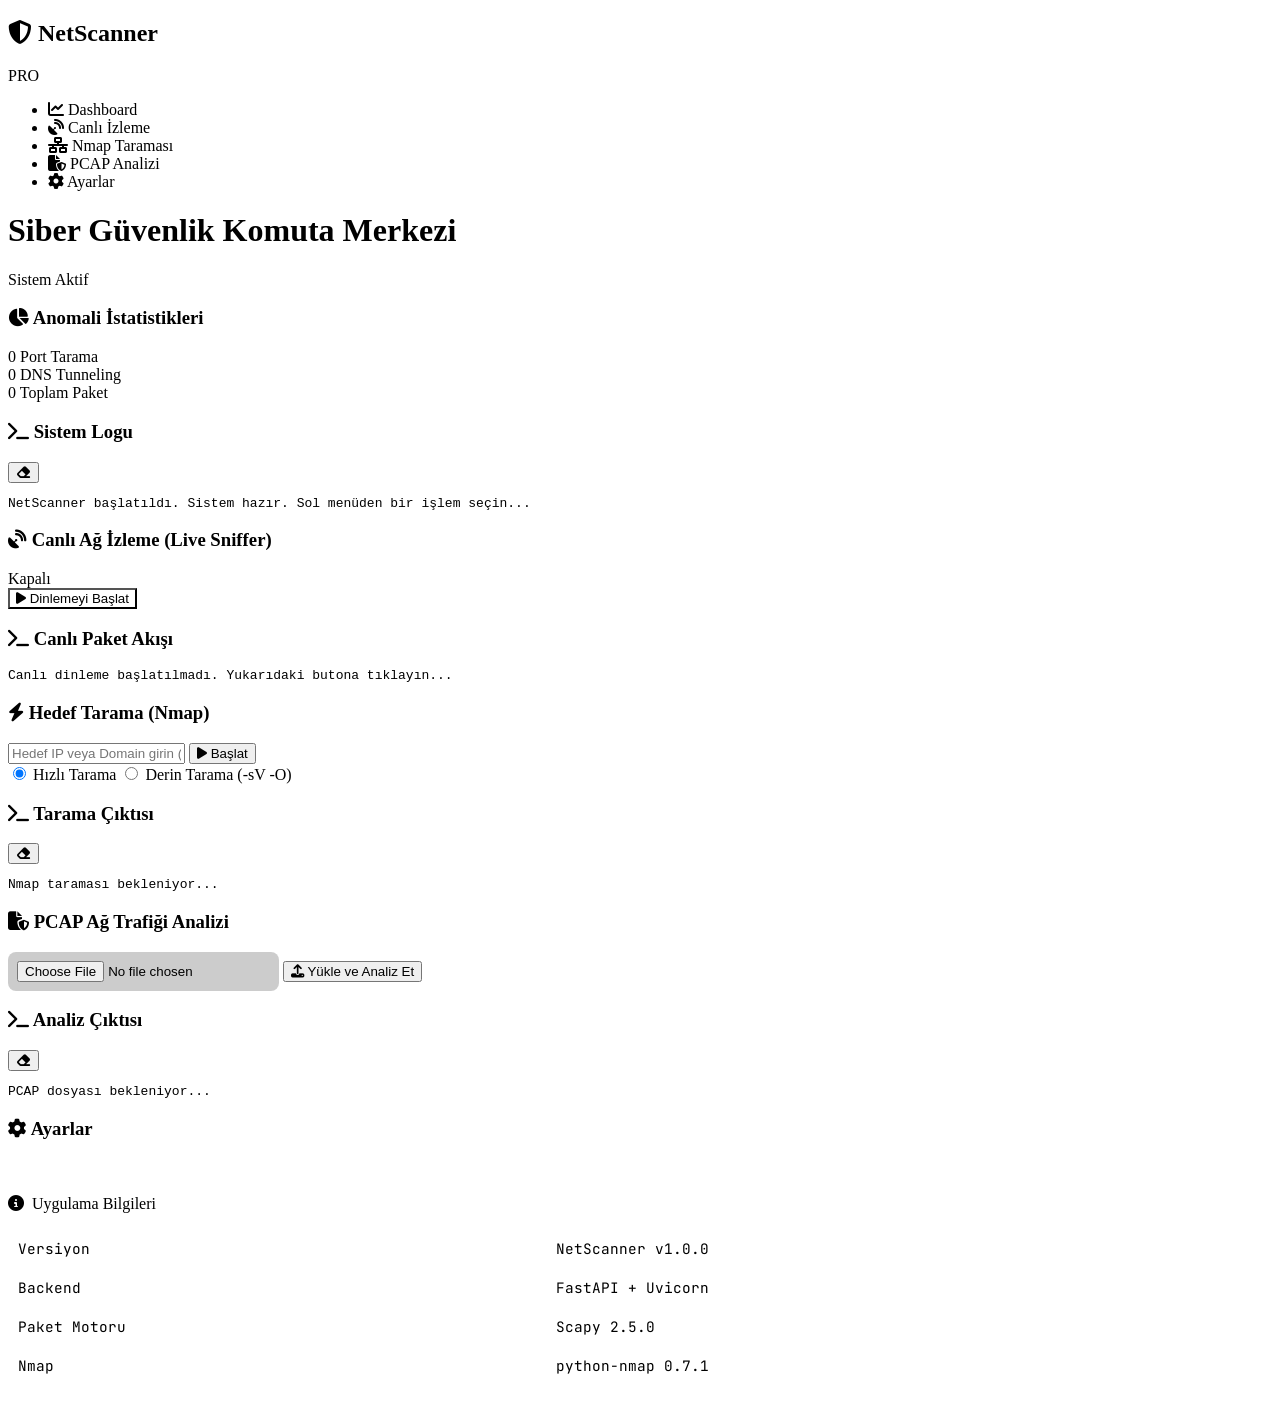
==== web/templates/index.html @ a45ad925 "feat: implement multi-section navigation and reorganize UI layouts for dashboard, live monitoring, a" ====
<!DOCTYPE html>
<html lang="tr">
<head>
    <meta charset="UTF-8">
    <meta name="viewport" content="width=device-width, initial-scale=1.0">
    <title>NetScanner | Gelişmiş Tehdit Analiz Merkezi</title>
    <link rel="stylesheet" href="/static/style.css">
    <!-- Google Fonts -->
    <link href="https://fonts.googleapis.com/css2?family=Inter:wght@300;400;600;800&family=JetBrains+Mono:wght@400;700&display=swap" rel="stylesheet">
    <!-- FontAwesome for Icons -->
    <link rel="stylesheet" href="https://cdnjs.cloudflare.com/ajax/libs/font-awesome/6.4.0/css/all.min.css">
</head>
<body>
    <div class="app-container">
        <!-- Sidebar Navigation -->
        <aside class="sidebar glass-panel">
            <div class="logo-area">
                <h2><i class="fa-solid fa-shield-halved"></i> NetScanner</h2>
                <span class="badge">PRO</span>
            </div>
            
            <ul class="nav-menu">
                <li class="active" data-section="dashboard"><i class="fa-solid fa-chart-line"></i> Dashboard</li>
                <li data-section="live"><i class="fa-solid fa-satellite-dish"></i> Canlı İzleme</li>
                <li data-section="nmap"><i class="fa-solid fa-network-wired"></i> Nmap Taraması</li>
                <li data-section="pcap"><i class="fa-solid fa-file-shield"></i> PCAP Analizi</li>
                <li data-section="settings"><i class="fa-solid fa-gear"></i> Ayarlar</li>
            </ul>
        </aside>

        <!-- Main Content -->
        <main class="main-content">
            <header class="top-header">
                <h1 id="page-title">Siber Güvenlik Komuta Merkezi</h1>
                <div class="status-indicator">
                    <span class="pulse"></span>
                    <span>Sistem Aktif</span>
                </div>
            </header>

            <!-- ═══════════════ DASHBOARD ═══════════════ -->
            <div id="section-dashboard" class="section-page active">
                <div class="dashboard-grid">

                    <!-- Stats Widget -->
                    <div class="widget glass-panel span-3">
                        <div class="widget-header">
                            <h3><i class="fa-solid fa-chart-pie"></i> Anomali İstatistikleri</h3>
                        </div>
                        <div class="widget-body stat-body">
                            <div class="stat-card warning">
                                <span class="stat-value" id="stat-port-scan">0</span>
                                <span class="stat-label">Port Tarama</span>
                            </div>
                            <div class="stat-card danger">
                                <span class="stat-value" id="stat-dns-tunnel">0</span>
                                <span class="stat-label">DNS Tunneling</span>
                            </div>
                            <div class="stat-card info">
                                <span class="stat-value" id="stat-total-packets">0</span>
                                <span class="stat-label">Toplam Paket</span>
                            </div>
                        </div>
                    </div>

                    <!-- Terminal Output Widget -->
                    <div class="widget glass-panel span-3 terminal-widget">
                        <div class="widget-header">
                            <h3><i class="fa-solid fa-terminal"></i> Sistem Logu</h3>
                            <button id="clear-btn" class="btn-icon"><i class="fa-solid fa-eraser"></i></button>
                        </div>
                        <div class="widget-body terminal-body">
                            <pre id="terminal-output">NetScanner başlatıldı. Sistem hazır. Sol menüden bir işlem seçin...</pre>
                            <div class="loader-line" id="scan-loader" style="display: none;"></div>
                        </div>
                    </div>

                </div>
            </div>

            <!-- ═══════════════ CANLI İZLEME ═══════════════ -->
            <div id="section-live" class="section-page">
                <div class="dashboard-grid">
                    <div class="widget glass-panel span-3">
                        <div class="widget-header">
                            <h3><i class="fa-solid fa-satellite-dish"></i> Canlı Ağ İzleme (Live Sniffer)</h3>
                            <span id="live-status-badge" class="badge" style="background-color: var(--text-muted); margin-left: auto;">Kapalı</span>
                        </div>
                        <div class="widget-body">
                            <div class="input-group" style="justify-content: center; gap: 20px;">
                                <button class="btn-primary" id="btn-start-sniff" style="background-color: var(--primary-color); color: #000;">
                                    <i class="fa-solid fa-play"></i> Dinlemeyi Başlat
                                </button>
                                <button class="btn-primary" id="btn-stop-sniff" style="background-color: var(--danger-color); display: none;">
                                    <i class="fa-solid fa-stop"></i> Dinlemeyi Durdur & Analiz Et
                                </button>
                            </div>
                        </div>
                    </div>

                    <!-- Live Terminal -->
                    <div class="widget glass-panel span-3 terminal-widget">
                        <div class="widget-header">
                            <h3><i class="fa-solid fa-terminal"></i> Canlı Paket Akışı</h3>
                        </div>
                        <div class="widget-body terminal-body">
                            <pre id="live-output">Canlı dinleme başlatılmadı. Yukarıdaki butona tıklayın...</pre>
                        </div>
                    </div>
                </div>
            </div>

            <!-- ═══════════════ NMAP TARAMASI ═══════════════ -->
            <div id="section-nmap" class="section-page">
                <div class="dashboard-grid">
                    <div class="widget glass-panel span-3">
                        <div class="widget-header">
                            <h3><i class="fa-solid fa-bolt"></i> Hedef Tarama (Nmap)</h3>
                        </div>
                        <div class="widget-body">
                            <form id="scan-form">
                                <div class="input-group">
                                    <input type="text" id="target-ip" placeholder="Hedef IP veya Domain girin (Örn: scanme.nmap.org)" required>
                                    <button type="submit" class="btn-primary" id="btn-scan">
                                        <i class="fa-solid fa-play"></i> Başlat
                                    </button>
                                </div>
                                <div class="scan-options">
                                    <label><input type="radio" name="scan_type" value="quick" checked> Hızlı Tarama</label>
                                    <label><input type="radio" name="scan_type" value="detailed"> Derin Tarama (-sV -O)</label>
                                </div>
                            </form>
                        </div>
                    </div>

                    <!-- Nmap Terminal -->
                    <div class="widget glass-panel span-3 terminal-widget">
                        <div class="widget-header">
                            <h3><i class="fa-solid fa-terminal"></i> Tarama Çıktısı</h3>
                            <button id="clear-nmap-btn" class="btn-icon"><i class="fa-solid fa-eraser"></i></button>
                        </div>
                        <div class="widget-body terminal-body">
                            <pre id="nmap-output">Nmap taraması bekleniyor...</pre>
                            <div class="loader-line" id="nmap-loader" style="display: none;"></div>
                        </div>
                    </div>
                </div>
            </div>

            <!-- ═══════════════ PCAP ANALİZİ ═══════════════ -->
            <div id="section-pcap" class="section-page">
                <div class="dashboard-grid">
                    <div class="widget glass-panel span-3">
                        <div class="widget-header">
                            <h3><i class="fa-solid fa-file-shield"></i> PCAP Ağ Trafiği Analizi</h3>
                        </div>
                        <div class="widget-body">
                            <form id="pcap-form" enctype="multipart/form-data">
                                <div class="input-group">
                                    <input type="file" id="pcap-file" name="file" accept=".pcap,.pcapng" required style="padding: 9px; background: rgba(0,0,0,0.2); border: 1px solid var(--border-color); border-radius: 8px; color: var(--text-color); flex: 1;">
                                    <button type="submit" class="btn-primary" id="btn-pcap">
                                        <i class="fa-solid fa-upload"></i> Yükle ve Analiz Et
                                    </button>
                                </div>
                            </form>
                        </div>
                    </div>

                    <!-- PCAP Terminal -->
                    <div class="widget glass-panel span-3 terminal-widget">
                        <div class="widget-header">
                            <h3><i class="fa-solid fa-terminal"></i> Analiz Çıktısı</h3>
                            <button id="clear-pcap-btn" class="btn-icon"><i class="fa-solid fa-eraser"></i></button>
                        </div>
                        <div class="widget-body terminal-body">
                            <pre id="pcap-output">PCAP dosyası bekleniyor...</pre>
                            <div class="loader-line" id="pcap-loader" style="display: none;"></div>
                        </div>
                    </div>
                </div>
            </div>

            <!-- ═══════════════ AYARLAR ═══════════════ -->
            <div id="section-settings" class="section-page">
                <div class="dashboard-grid">
                    <div class="widget glass-panel span-3">
                        <div class="widget-header">
                            <h3><i class="fa-solid fa-gear"></i> Ayarlar</h3>
                        </div>
                        <div class="widget-body">
                            <div style="color: var(--text-muted); padding: 20px 0;">
                                <p style="margin-bottom: 16px;"><i class="fa-solid fa-info-circle"></i> &nbsp;Uygulama Bilgileri</p>
                                <table style="width:100%; border-collapse:collapse; font-family:'JetBrains Mono',monospace; font-size:0.9em;">
                                    <tr style="border-bottom:1px solid var(--border-color);">
                                        <td style="padding:10px; color:var(--text-color);">Versiyon</td>
                                        <td style="padding:10px; color:var(--primary-color);">NetScanner v1.0.0</td>
                                    </tr>
                                    <tr style="border-bottom:1px solid var(--border-color);">
                                        <td style="padding:10px; color:var(--text-color);">Backend</td>
                                        <td style="padding:10px; color:var(--primary-color);">FastAPI + Uvicorn</td>
                                    </tr>
                                    <tr style="border-bottom:1px solid var(--border-color);">
                                        <td style="padding:10px; color:var(--text-color);">Paket Motoru</td>
                                        <td style="padding:10px; color:var(--primary-color);">Scapy 2.5.0</td>
                                    </tr>
                                    <tr>
                                        <td style="padding:10px; color:var(--text-color);">Nmap</td>
                                        <td style="padding:10px; color:var(--primary-color);">python-nmap 0.7.1</td>
                                    </tr>
                                </table>
                            </div>
                        </div>
                    </div>
                </div>
            </div>

        </main>
    </div>

    <script src="/static/script.js"></script>
</body>
</html>
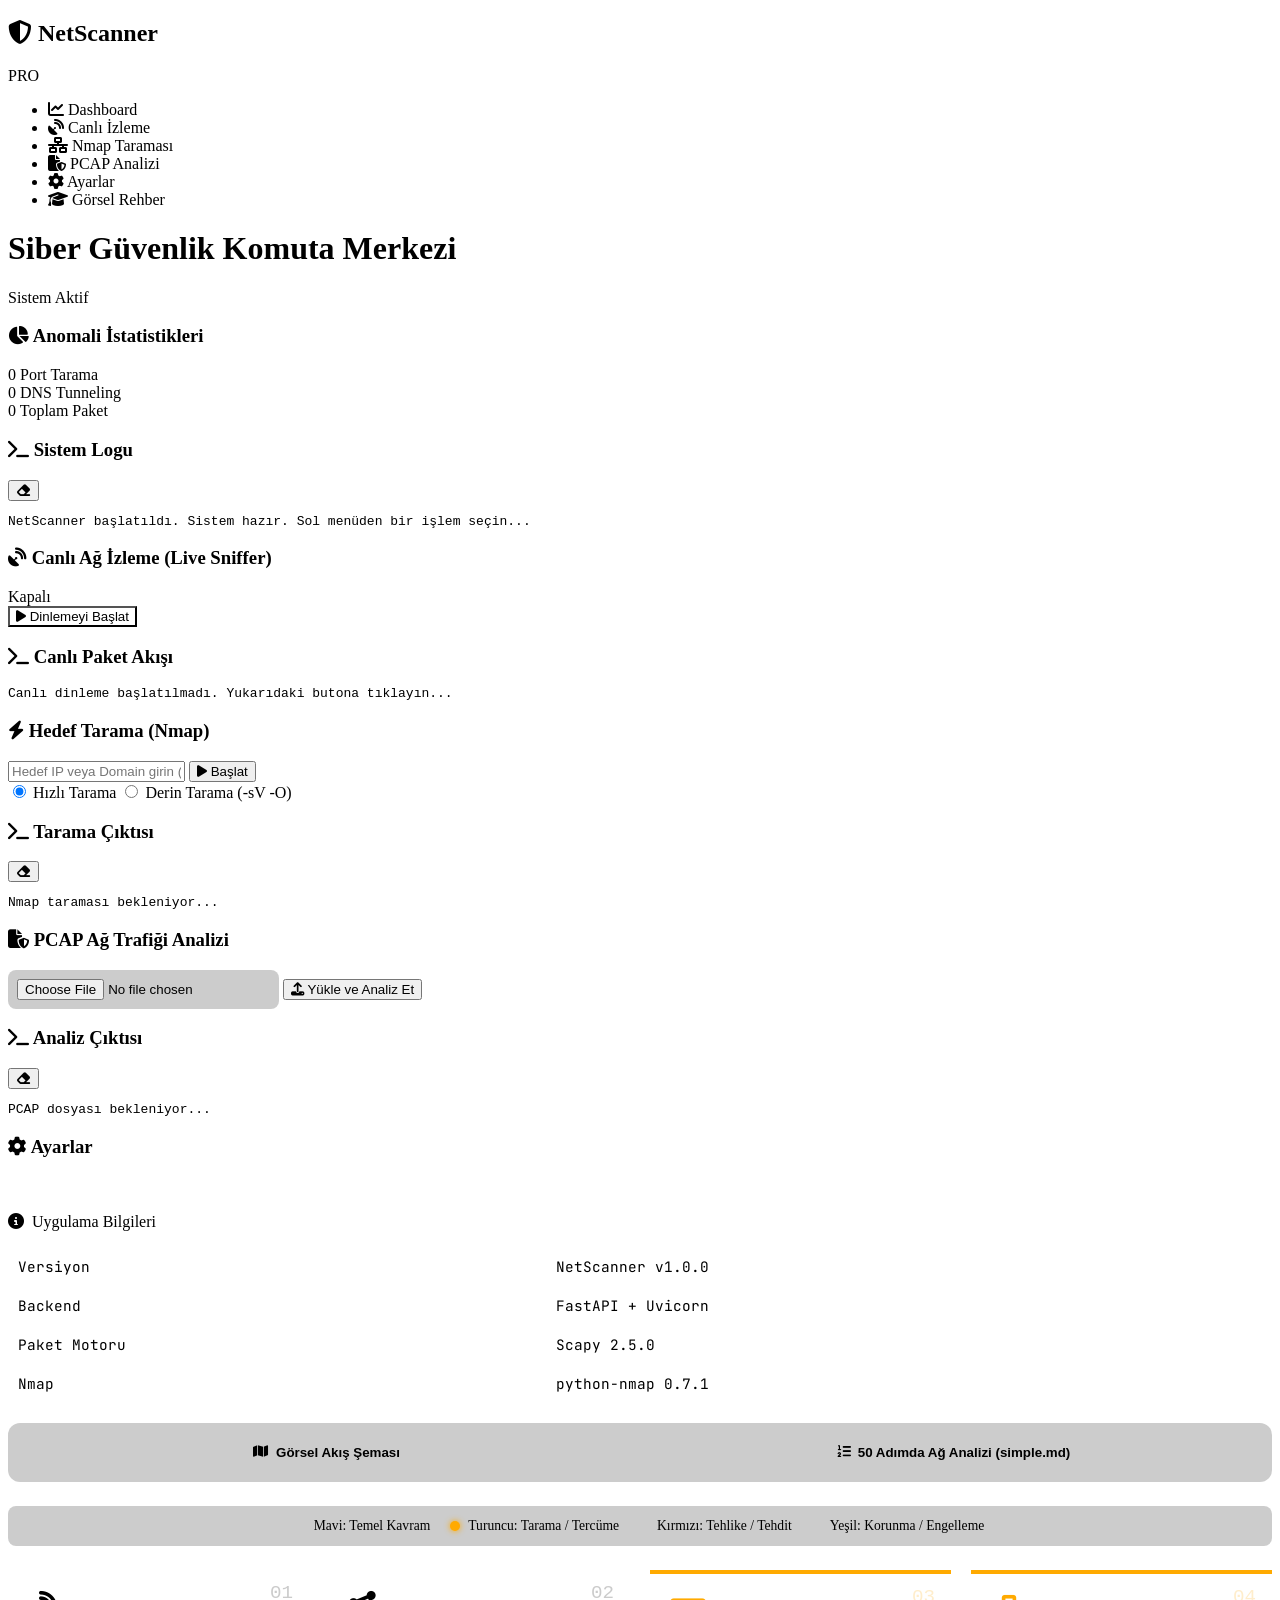
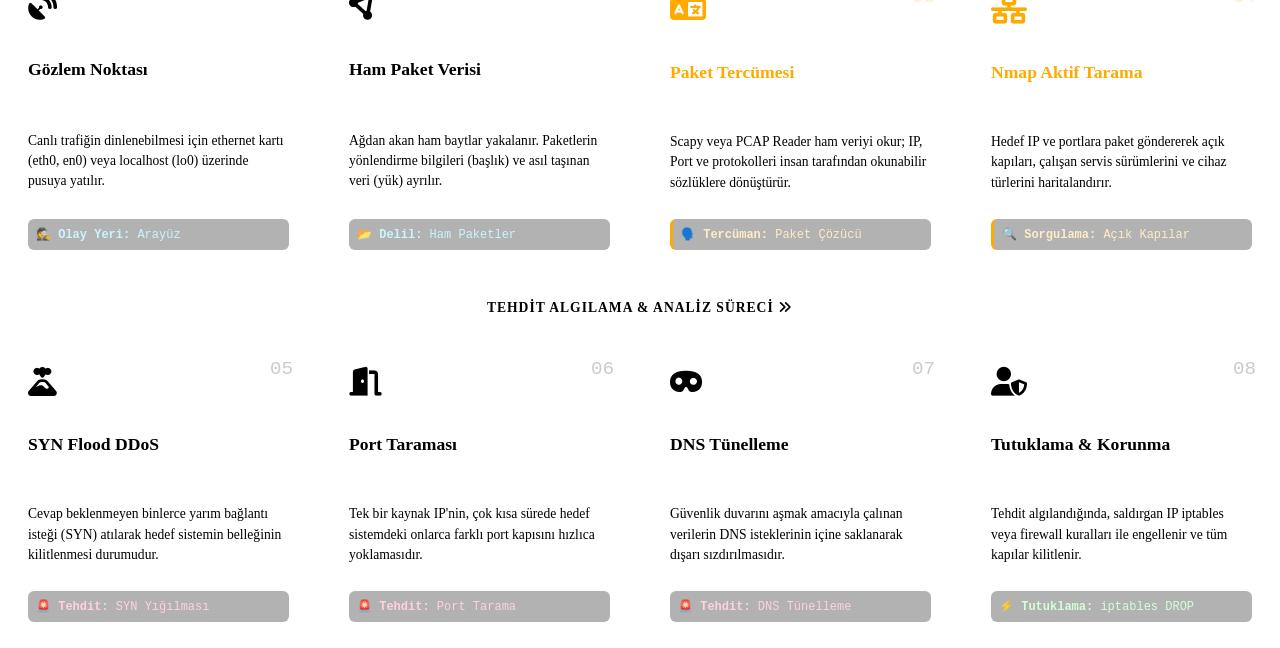
==== commit 025365d3: "docs: add network security infographic and documentation files while updating UI components" ====
--- a/web/templates/index.html
+++ b/web/templates/index.html
@@ -25,6 +25,7 @@
                 <li data-section="nmap"><i class="fa-solid fa-network-wired"></i> Nmap Taraması</li>
                 <li data-section="pcap"><i class="fa-solid fa-file-shield"></i> PCAP Analizi</li>
                 <li data-section="settings"><i class="fa-solid fa-gear"></i> Ayarlar</li>
+                <li data-section="guide"><i class="fa-solid fa-graduation-cap"></i> Görsel Rehber</li>
             </ul>
         </aside>
 
@@ -214,6 +215,228 @@
                 </div>
             </div>
 
+            <!-- ═══════════════ GÖRSEL REHBER & EĞİTİM ═══════════════ -->
+            <div id="section-guide" class="section-page">
+                <div class="guide-tabs glass-panel" style="display: flex; gap: 10px; padding: 10px; margin-bottom: 24px; border-radius: 12px; background: rgba(0, 0, 0, 0.2);">
+                    <button class="btn-tab active" data-guide-tab="infographic" style="flex: 1; padding: 12px; background: transparent; border: none; color: var(--text-color); font-weight: 600; cursor: pointer; border-radius: 8px; transition: 0.3s; display: flex; align-items: center; justify-content: center; gap: 8px;">
+                        <i class="fa-solid fa-map"></i> Görsel Akış Şeması
+                    </button>
+                    <button class="btn-tab" data-guide-tab="steps" style="flex: 1; padding: 12px; background: transparent; border: none; color: var(--text-muted); font-weight: 600; cursor: pointer; border-radius: 8px; transition: 0.3s; display: flex; align-items: center; justify-content: center; gap: 8px;">
+                        <i class="fa-solid fa-list-ol"></i> 50 Adımda Ağ Analizi (simple.md)
+                    </button>
+                </div>
+
+                <!-- Tab Content 1: Infographic -->
+                <div id="guide-tab-infographic" class="guide-tab-content active-tab">
+                    <div class="color-legend-box" style="display: flex; justify-content: center; gap: 20px; flex-wrap: wrap; margin-bottom: 24px; padding: 12px; background: rgba(0,0,0,0.2); border-radius: 8px; border: 1px solid var(--border-color); font-size: 0.85rem;">
+                        <div style="display: flex; align-items: center; gap: 8px;"><span style="width: 10px; height: 10px; border-radius: 50%; background: var(--primary-color); box-shadow: 0 0 6px var(--primary-color);"></span> Mavi: Temel Kavram</div>
+                        <div style="display: flex; align-items: center; gap: 8px;"><span style="width: 10px; height: 10px; border-radius: 50%; background: #ffaa00; box-shadow: 0 0 6px #ffaa00;"></span> Turuncu: Tarama / Tercüme</div>
+                        <div style="display: flex; align-items: center; gap: 8px;"><span style="width: 10px; height: 10px; border-radius: 50%; background: var(--danger-color); box-shadow: 0 0 6px var(--danger-color);"></span> Kırmızı: Tehlike / Tehdit</div>
+                        <div style="display: flex; align-items: center; gap: 8px;"><span style="width: 10px; height: 10px; border-radius: 50%; background: var(--success-color); box-shadow: 0 0 6px var(--success-color);"></span> Yeşil: Korunma / Engelleme</div>
+                    </div>
+
+                    <div class="infographic-grid" style="display: grid; grid-template-columns: repeat(auto-fit, minmax(240px, 1fr)); gap: 20px;">
+                        <!-- Card 1 -->
+                        <div class="info-card concept-card glass-panel" style="padding: 20px; border-top: 4px solid var(--primary-color); position: relative; display: flex; flex-direction: column; justify-content: space-between; gap: 12px; transition: transform 0.3s;">
+                            <span style="position: absolute; top: 12px; right: 16px; font-family: monospace; font-size: 1.2rem; opacity: 0.2; color: var(--primary-color);">01</span>
+                            <div style="font-size: 1.8rem; color: var(--primary-color);"><i class="fa-solid fa-satellite-dish"></i></div>
+                            <h4 style="font-size: 1.1rem; font-weight: 800; color: var(--primary-color);">Gözlem Noktası</h4>
+                            <p style="font-size: 0.85rem; color: var(--text-muted); line-height: 1.5;">Canlı trafiğin dinlenebilmesi için ethernet kartı (eth0, en0) veya localhost (lo0) üzerinde pusuya yatılır.</p>
+                            <div style="background: rgba(0,0,0,0.3); padding: 8px; border-radius: 6px; font-size: 0.75rem; border-left: 3px solid var(--primary-color); font-family: monospace; color: #c8f5ff;">🕵️ <b>Olay Yeri:</b> Arayüz</div>
+                        </div>
+
+                        <!-- Card 2 -->
+                        <div class="info-card concept-card glass-panel" style="padding: 20px; border-top: 4px solid var(--primary-color); position: relative; display: flex; flex-direction: column; justify-content: space-between; gap: 12px; transition: transform 0.3s;">
+                            <span style="position: absolute; top: 12px; right: 16px; font-family: monospace; font-size: 1.2rem; opacity: 0.2; color: var(--primary-color);">02</span>
+                            <div style="font-size: 1.8rem; color: var(--primary-color);"><i class="fa-solid fa-circle-nodes"></i></div>
+                            <h4 style="font-size: 1.1rem; font-weight: 800; color: var(--primary-color);">Ham Paket Verisi</h4>
+                            <p style="font-size: 0.85rem; color: var(--text-muted); line-height: 1.5;">Ağdan akan ham baytlar yakalanır. Paketlerin yönlendirme bilgileri (başlık) ve asıl taşınan veri (yük) ayrılır.</p>
+                            <div style="background: rgba(0,0,0,0.3); padding: 8px; border-radius: 6px; font-size: 0.75rem; border-left: 3px solid var(--primary-color); font-family: monospace; color: #c8f5ff;">📂 <b>Delil:</b> Ham Paketler</div>
+                        </div>
+
+                        <!-- Card 3 -->
+                        <div class="info-card scanner-card glass-panel" style="padding: 20px; border-top: 4px solid #ffaa00; position: relative; display: flex; flex-direction: column; justify-content: space-between; gap: 12px; transition: transform 0.3s;">
+                            <span style="position: absolute; top: 12px; right: 16px; font-family: monospace; font-size: 1.2rem; opacity: 0.2; color: #ffaa00;">03</span>
+                            <div style="font-size: 1.8rem; color: #ffaa00;"><i class="fa-solid fa-language"></i></div>
+                            <h4 style="font-size: 1.1rem; font-weight: 800; color: #ffaa00;">Paket Tercümesi</h4>
+                            <p style="font-size: 0.85rem; color: var(--text-muted); line-height: 1.5;">Scapy veya PCAP Reader ham veriyi okur; IP, Port ve protokolleri insan tarafından okunabilir sözlüklere dönüştürür.</p>
+                            <div style="background: rgba(0,0,0,0.3); padding: 8px; border-radius: 6px; font-size: 0.75rem; border-left: 3px solid #ffaa00; font-family: monospace; color: #ffecc8;">🗣️ <b>Tercüman:</b> Paket Çözücü</div>
+                        </div>
+
+                        <!-- Card 4 -->
+                        <div class="info-card scanner-card glass-panel" style="padding: 20px; border-top: 4px solid #ffaa00; position: relative; display: flex; flex-direction: column; justify-content: space-between; gap: 12px; transition: transform 0.3s;">
+                            <span style="position: absolute; top: 12px; right: 16px; font-family: monospace; font-size: 1.2rem; opacity: 0.2; color: #ffaa00;">04</span>
+                            <div style="font-size: 1.8rem; color: #ffaa00;"><i class="fa-solid fa-network-wired"></i></div>
+                            <h4 style="font-size: 1.1rem; font-weight: 800; color: #ffaa00;">Nmap Aktif Tarama</h4>
+                            <p style="font-size: 0.85rem; color: var(--text-muted); line-height: 1.5;">Hedef IP ve portlara paket göndererek açık kapıları, çalışan servis sürümlerini ve cihaz türlerini haritalandırır.</p>
+                            <div style="background: rgba(0,0,0,0.3); padding: 8px; border-radius: 6px; font-size: 0.75rem; border-left: 3px solid #ffaa00; font-family: monospace; color: #ffecc8;">🔍 <b>Sorgulama:</b> Açık Kapılar</div>
+                        </div>
+                    </div>
+
+                    <!-- Flow arrow line -->
+                    <div style="display: flex; align-items: center; justify-content: center; gap: 15px; margin: 30px 0; color: var(--text-muted); font-size: 0.85rem; font-weight: 600; text-transform: uppercase; letter-spacing: 1px;">
+                        <span style="flex: 1; height: 1px; background: linear-gradient(to right, transparent, var(--border-color));"></span>
+                        <span>Tehdit Algılama & Analiz Süreci <i class="fa-solid fa-angles-right" style="color: var(--danger-color); animation: bounceRight 1.5s infinite;"></i></span>
+                        <span style="flex: 1; height: 1px; background: linear-gradient(to left, transparent, var(--border-color));"></span>
+                    </div>
+
+                    <div class="infographic-grid" style="display: grid; grid-template-columns: repeat(auto-fit, minmax(240px, 1fr)); gap: 20px;">
+                        <!-- Card 5 -->
+                        <div class="info-card danger-card glass-panel" style="padding: 20px; border-top: 4px solid var(--danger-color); position: relative; display: flex; flex-direction: column; justify-content: space-between; gap: 12px; transition: transform 0.3s;">
+                            <span style="position: absolute; top: 12px; right: 16px; font-family: monospace; font-size: 1.2rem; opacity: 0.2; color: var(--danger-color);">05</span>
+                            <div style="font-size: 1.8rem; color: var(--danger-color);"><i class="fa-solid fa-volcano"></i></div>
+                            <h4 style="font-size: 1.1rem; font-weight: 800; color: var(--danger-color);">SYN Flood DDoS</h4>
+                            <p style="font-size: 0.85rem; color: var(--text-muted); line-height: 1.5;">Cevap beklenmeyen binlerce yarım bağlantı isteği (SYN) atılarak hedef sistemin belleğinin kilitlenmesi durumudur.</p>
+                            <div style="background: rgba(0,0,0,0.3); padding: 8px; border-radius: 6px; font-size: 0.75rem; border-left: 3px solid var(--danger-color); font-family: monospace; color: #ffd2dc;">🚨 <b>Tehdit:</b> SYN Yığılması</div>
+                        </div>
+
+                        <!-- Card 6 -->
+                        <div class="info-card danger-card glass-panel" style="padding: 20px; border-top: 4px solid var(--danger-color); position: relative; display: flex; flex-direction: column; justify-content: space-between; gap: 12px; transition: transform 0.3s;">
+                            <span style="position: absolute; top: 12px; right: 16px; font-family: monospace; font-size: 1.2rem; opacity: 0.2; color: var(--danger-color);">06</span>
+                            <div style="font-size: 1.8rem; color: var(--danger-color);"><i class="fa-solid fa-door-open"></i></div>
+                            <h4 style="font-size: 1.1rem; font-weight: 800; color: var(--danger-color);">Port Taraması</h4>
+                            <p style="font-size: 0.85rem; color: var(--text-muted); line-height: 1.5;">Tek bir kaynak IP'nin, çok kısa sürede hedef sistemdeki onlarca farklı port kapısını hızlıca yoklamasıdır.</p>
+                            <div style="background: rgba(0,0,0,0.3); padding: 8px; border-radius: 6px; font-size: 0.75rem; border-left: 3px solid var(--danger-color); font-family: monospace; color: #ffd2dc;">🚨 <b>Tehdit:</b> Port Tarama</div>
+                        </div>
+
+                        <!-- Card 7 -->
+                        <div class="info-card danger-card glass-panel" style="padding: 20px; border-top: 4px solid var(--danger-color); position: relative; display: flex; flex-direction: column; justify-content: space-between; gap: 12px; transition: transform 0.3s;">
+                            <span style="position: absolute; top: 12px; right: 16px; font-family: monospace; font-size: 1.2rem; opacity: 0.2; color: var(--danger-color);">07</span>
+                            <div style="font-size: 1.8rem; color: var(--danger-color);"><i class="fa-solid fa-mask"></i></div>
+                            <h4 style="font-size: 1.1rem; font-weight: 800; color: var(--danger-color);">DNS Tünelleme</h4>
+                            <p style="font-size: 0.85rem; color: var(--text-muted); line-height: 1.5;">Güvenlik duvarını aşmak amacıyla çalınan verilerin DNS isteklerinin içine saklanarak dışarı sızdırılmasıdır.</p>
+                            <div style="background: rgba(0,0,0,0.3); padding: 8px; border-radius: 6px; font-size: 0.75rem; border-left: 3px solid var(--danger-color); font-family: monospace; color: #ffd2dc;">🚨 <b>Tehdit:</b> DNS Tünelleme</div>
+                        </div>
+
+                        <!-- Card 8 -->
+                        <div class="info-card protect-card glass-panel" style="padding: 20px; border-top: 4px solid var(--success-color); position: relative; display: flex; flex-direction: column; justify-content: space-between; gap: 12px; transition: transform 0.3s;">
+                            <span style="position: absolute; top: 12px; right: 16px; font-family: monospace; font-size: 1.2rem; opacity: 0.2; color: var(--success-color);">08</span>
+                            <div style="font-size: 1.8rem; color: var(--success-color);"><i class="fa-solid fa-user-shield"></i></div>
+                            <h4 style="font-size: 1.1rem; font-weight: 800; color: var(--success-color);">Tutuklama & Korunma</h4>
+                            <p style="font-size: 0.85rem; color: var(--text-muted); line-height: 1.5;">Tehdit algılandığında, saldırgan IP iptables veya firewall kuralları ile engellenir ve tüm kapılar kilitlenir.</p>
+                            <div style="background: rgba(0,0,0,0.3); padding: 8px; border-radius: 6px; font-size: 0.75rem; border-left: 3px solid var(--success-color); font-family: monospace; color: #d2ffd9;">⚡ <b>Tutuklama:</b> iptables DROP</div>
+                        </div>
+                    </div>
+                </div>
+
+                <!-- Tab Content 2: 50 Steps -->
+                <div id="guide-tab-steps" class="guide-tab-content" style="display: none;">
+                    <div class="accordion-container" style="display: flex; flex-direction: column; gap: 15px;">
+                        
+                        <!-- Section 1 -->
+                        <div class="acc-group glass-panel" style="overflow: hidden;">
+                            <div class="acc-header" style="padding: 16px 20px; background: rgba(255,255,255,0.02); display: flex; justify-content: space-between; align-items: center; cursor: pointer; border-bottom: 1px solid var(--border-color);">
+                                <h4 style="font-weight: 600; color: var(--primary-color); display: flex; align-items: center; gap: 10px;"><i class="fa-solid fa-shield-halved"></i> Bölüm 1: Temel Kavramlar (Adım 1-8)</h4>
+                                <i class="fa-solid fa-chevron-down" style="transition: transform 0.3s; color: var(--text-muted);"></i>
+                            </div>
+                            <div class="acc-body" style="padding: 20px; display: flex; flex-direction: column; gap: 12px; font-size: 0.9rem; line-height: 1.5;">
+                                <div><b>1. Ağ İletişimi:</b> Bilgisayarlar ağ üzerinde veri alışverişi yaparken bilgileri küçük paketlere bölerek iletirler. Her bilgisayarın ağda kendini temsil eden benzersiz bir IP adresi bulunur.</div>
+                                <div><b>2. Ağ Paketi:</b> Ağ üzerinden gönderilen her veri birimine paket denir. Paketler iki ana kısımdan oluşur: Header (Üstbilgi) ve Payload (Yük).</div>
+                                <div><b>3. Protokoller:</b> İletişimin kurallarını belirleyen standartlardır. Örneğin; veri iletimi için TCP/UDP, alan adlarını IP adreslerine çevirmek için DNS, web sayfaları için HTTP kullanılır.</div>
+                                <div><b>4. Port Kavramı:</b> Bir bilgisayarda çalışan servislerin dış dünyaya açılan kapılarıdır. 1 ile 65535 arasında numaralandırılırlar. (Örn: HTTP=80, HTTPS=443, SSH=22).</div>
+                                <div><b>5. Soket (Socket) Programlama:</b> Bir IP adresi ve bir port numarasının birleşiminden oluşan, iki bilgisayar arasındaki veri akış kanalını yöneten programlama arayüzüdür.</div>
+                                <div><b>6. TCP 3'lü El Sıkışması:</b> TCP bağlantısı kurulurken güvenli iletim için sırasıyla SYN (Bağlantı isteği), SYN-ACK (Onay ve istek) ve ACK (Onay) paketleri gönderilir.</div>
+                                <div><b>7. Ağ Arayüzü (Interface):</b> Bilgisayarınızın ağa bağlanan donanım kartlarıdır (örn. eth0, en0, localhost - lo0). Dinlemeler bu arayüzler üzerinden yapılır.</div>
+                                <div><b>8. Karışık Mod (Promiscuous Mode):</b> Ağ kartının, normalde sadece kendisine gelen paketleri almak yerine ağdaki tüm paketleri okumasını sağlayan moddur. Sniffing için gereklidir.</div>
+                            </div>
+                        </div>
+
+                        <!-- Section 2 -->
+                        <div class="acc-group glass-panel" style="overflow: hidden;">
+                            <div class="acc-header" style="padding: 16px 20px; background: rgba(255,255,255,0.02); display: flex; justify-content: space-between; align-items: center; cursor: pointer; border-bottom: 1px solid var(--border-color);">
+                                <h4 style="font-weight: 600; color: #ffaa00; display: flex; align-items: center; gap: 10px;"><i class="fa-solid fa-satellite-dish"></i> Bölüm 2: Nasıl Çalışır? (Adım 9-16)</h4>
+                                <i class="fa-solid fa-chevron-down" style="transition: transform 0.3s; color: var(--text-muted);"></i>
+                            </div>
+                            <div class="acc-body" style="padding: 20px; display: none; flex-direction: column; gap: 12px; font-size: 0.9rem; line-height: 1.5;">
+                                <div><b>9. Sistem Mimarisi:</b> NetScanner iki sunum katmanına sahiptir: Hızlı işlemler için CLI (main.py) ve görsel analizler için Web Dashboard (FastAPI + WebSocket).</div>
+                                <div><b>10. PCAP Dosyaları:</b> Ağ arayüzünden geçen paketlerin .pcap veya .pcapng formatında diske kaydedilmiş halidir. Geçmiş adli analizlerde delil olarak kullanılır.</div>
+                                <div><b>11. pcap_reader.py:</b> NetScanner içindeki bu modül, Python'ın Scapy kütüphanesini kullanarak ham PCAP dosyalarını okur ve Python sözlüklerine dönüştürür.</div>
+                                <div><b>12. Paket Ayrıştırma:</b> Okunan ham paketlerin içindeki kaynak IP, hedef IP, portlar, protokol türleri ve paket boyutları tek tek ayrıştırılarak analiz motoruna hazır hale getirilir.</div>
+                                <div><b>13. Canlı İzleme (Sniffing):</b> Sistem aktifken ağ kartından geçen verileri anlık olarak dinleme işlemidir. Arka planda ana programı kilitlememesi için Python Threading kullanılır.</div>
+                                <div><b>14. live_sniffer.py:</b> Ağ arayüzünü sürekli dinleyen ve yakalanan her paketi anında arayüze ileten bileşendir. Scapy'nin sniff() fonksiyonu ve callback yapısı ile çalışır.</div>
+                                <div><b>15. Nmap Entegrasyonu:</b> Ağdaki aktif cihazları, açık portları ve bu portlarda çalışan servislerin versiyonlarını keşfetmek amacıyla Nmap aracını entegre eder.</div>
+                                <div><b>16. scanner.py:</b> Python'ın subprocess modülünü kullanarak arka planda Nmap komutlarını çalıştırır, çıktısını yakalar ve taramalar/ dizinine kaydeder.</div>
+                            </div>
+                        </div>
+
+                        <!-- Section 3 -->
+                        <div class="acc-group glass-panel" style="overflow: hidden;">
+                            <div class="acc-header" style="padding: 16px 20px; background: rgba(255,255,255,0.02); display: flex; justify-content: space-between; align-items: center; cursor: pointer; border-bottom: 1px solid var(--border-color);">
+                                <h4 style="font-weight: 600; color: var(--danger-color); display: flex; align-items: center; gap: 10px;"><i class="fa-solid fa-triangle-exclamation"></i> Bölüm 3: Anomali Nedir? (Adım 17-25)</h4>
+                                <i class="fa-solid fa-chevron-down" style="transition: transform 0.3s; color: var(--text-muted);"></i>
+                            </div>
+                            <div class="acc-body" style="padding: 20px; display: none; flex-direction: column; gap: 12px; font-size: 0.9rem; line-height: 1.5;">
+                                <div><b>17. Anomali Tespiti:</b> Ağ trafiğinde normalin dışına çıkan, şüpheli veya zararlı olabilecek hareket modellerinin tespit edilmesidir.</div>
+                                <div><b>18. SYN Flood (DDoS):</b> Saldırganın, hedef sunucuya sürekli bağlantı isteği (SYN) gönderip, sunucunun cevabına (SYN-ACK) onay (ACK) göndermeyerek sunucu kaynaklarını tüketmesidir.</div>
+                                <div><b>19. SYN Flood Yakalama:</b> NetScanner, gelen paketlerde sadece SYN bayrağı taşıyan ve ACK bayrağı taşımayan paketleri sayar. Bir IP'den gelen SYN sayısı belirlenen eşiği aşarsa alarm üretir.</div>
+                                <div><b>20. Port Tarama (Port Scan):</b> Saldırganın, hedef sistemde hangi kapıların (portların) açık olduğunu bulmak için sırayla veya rastgele yüzlerce porta paket göndermesidir.</div>
+                                <div><b>21. Port Tarama Yakalama:</b> NetScanner, tek bir kaynak IP'nin kısa bir süre içinde kaç farklı benzersiz hedef porta bağlandığını sayar. Bu sayı eşik değerini aşarsa anomali raporlanır.</div>
+                                <div><b>22. DNS Tünelleme (DNS Tunneling):</b> Saldırganın, çalınan verileri DNS isteklerinin içine (subdomain olarak) gizleyerek dışarı sızdırmasıdır.</div>
+                                <div><b>23. DNS Tünelleme Yakalama:</b> NetScanner, bir kaynak IP'nin attığı DNS isteklerinin sıklığını takip eder. Kısa sürede anormal miktarda DNS isteği gönderilmesi durumunda uyarı verir.</div>
+                                <div><b>24. Derin Paket İnceleme (DPI):</b> Paketin payload (veri) kısmının içeriğini de tarayarak zararlı kod arama işlemidir.</div>
+                                <div><b>25. DNS DPI Anomalisi:</b> NetScanner, DNS isteklerindeki sorgu adının (domain) uzunluğunu kontrol eder. Eğer sorgu adı 50 karakterden uzunsa bunu DNS DPI anomalisi olarak işaretler.</div>
+                            </div>
+                        </div>
+
+                        <!-- Section 4 -->
+                        <div class="acc-group glass-panel" style="overflow: hidden;">
+                            <div class="acc-header" style="padding: 16px 20px; background: rgba(255,255,255,0.02); display: flex; justify-content: space-between; align-items: center; cursor: pointer; border-bottom: 1px solid var(--border-color);">
+                                <h4 style="font-weight: 600; color: var(--primary-color); display: flex; align-items: center; gap: 10px;"><i class="fa-solid fa-chart-bar"></i> Bölüm 4: Hangi Bilgiler Toplanır? (Adım 26-33)</h4>
+                                <i class="fa-solid fa-chevron-down" style="transition: transform 0.3s; color: var(--text-muted);"></i>
+                            </div>
+                            <div class="acc-body" style="padding: 20px; display: none; flex-direction: column; gap: 12px; font-size: 0.9rem; line-height: 1.5;">
+                                <div><b>26. Top Talkers:</b> Ağ üzerinde en fazla veri gönderen ve alan, dolayısıyla ağ bandını en çok meşgul eden ilk 10 aktif IP adresidir.</div>
+                                <div><b>27. IP Konumlandırma (GeoIP):</b> İnternet üzerindeki harici IP adreslerinin hangi ülkeye ve şehre ait olduğunu belirleme işlemidir. Tehdidin coğrafi kaynağını anlamaya yardımcı olur.</div>
+                                <div><b>28. OSINT ve ip-api.com:</b> NetScanner, harici IP adreslerini konumlandırmak için açık kaynak istihbaratı kapsamında ip-api.com web servisine sorgular gönderir.</div>
+                                <div><b>29. GeoIP Önbelleği (Cache):</b> Aynı IP adresini tekrar tekrar sorgulamamak ve harici API limitlerini aşmamak için sorgulanan IP'lerin konum bilgileri cache'de saklanır.</div>
+                                <div><b>30. Yerel IP'lerin Ayrıştırılması:</b> RFC 1918 standartlarındaki özel IP blokları (örn. 192.168.x.x, 10.x.x.x, 127.0.0.1) GeoIP sorgusuna gönderilmez, doğrudan "Yerel Ağ (Local)" olarak işaretlenir.</div>
+                                <div><b>31. Protokol Dağılımı:</b> Yakalanan tüm paketler arasında hangi protokolün (HTTP, HTTPS, DNS, TCP vb.) yüzde kaçlık bir paya sahip olduğunu gösteren istatistiksel veridir.</div>
+                                <div><b>32. Veri Sızdırma (Data Exfiltration):</b> Ağ dışına büyük dosya çıkarılmasını yakalamak için NetScanner, paket boyutlarını (length) inceler. Eşik değerden büyük paketleri şüpheli transfer olarak kaydeder.</div>
+                                <div><b>33. HTTP Malicious Payload:</b> HTTP trafiğinde paket içeriği taranır. Payload kısmında sql, script veya curl gibi şüpheli anahtar kelimeler geçerse anomali listesine eklenir.</div>
+                            </div>
+                        </div>
+
+                        <!-- Section 5 -->
+                        <div class="acc-group glass-panel" style="overflow: hidden;">
+                            <div class="acc-header" style="padding: 16px 20px; background: rgba(255,255,255,0.02); display: flex; justify-content: space-between; align-items: center; cursor: pointer; border-bottom: 1px solid var(--border-color);">
+                                <h4 style="font-weight: 600; color: var(--success-color); display: flex; align-items: center; gap: 10px;"><i class="fa-solid fa-user-shield"></i> Bölüm 5: Nasıl Korunuruz? (Adım 34-42)</h4>
+                                <i class="fa-solid fa-chevron-down" style="transition: transform 0.3s; color: var(--text-muted);"></i>
+                            </div>
+                            <div class="acc-body" style="padding: 20px; display: none; flex-direction: column; gap: 12px; font-size: 0.9rem; line-height: 1.5;">
+                                <div><b>34. Dedektif Mantığı ve Tutuklama:</b> Ağ trafiğinde şüpheliyi bulduktan sonra (Tespit), ağa zarar vermesini engellemek için güvenlik duvarı kuralları ile engelleme (Tutuklama) adımı uygulanır.</div>
+                                <div><b>35. Güvenlik Duvarı (Firewall):</b> Belirlenen kurallara göre ağ trafiğini geçiren veya engelleyen ilk savunma hattıdır. Yazılımsal veya donanımsal olabilir.</div>
+                                <div><b>36. Saldırgan IP'yi Engelleme:</b> Tespit edilen zararlı IP adreslerinin sisteme veya ağa erişimini tamamen kesmek için işletim sistemi düzeyinde engelleme kuralları yazılır.</div>
+                                <div><b>37. iptables Kuralı Yazma:</b> Linux sistemlerde bir IP'yi engellemek için terminale yazılan komuttur: <code style="background:rgba(0,0,0,0.3); padding:2px 6px; border-radius:4px; font-family:monospace; color:var(--primary-color);">sudo iptables -A INPUT -s [SALDIRGAN_IP] -j DROP</code></div>
+                                <div><b>38. TCP SYN Cookies:</b> SYN Flood DDoS saldırılarına karşı sunucunun hafızasını korumak amacıyla bağlantı durumunu paketin içerisine şifreli (cookie) yazma yöntemidir.</div>
+                                <div><b>39. Port Taramasından Korunma:</b> Kullanılmayan tüm portlar kapatılmalı, açık portlar ise sadece belirli güvenilir IP adreslerine (Whitelisting) izin verecek şekilde yapılandırılmalıdır.</div>
+                                <div><b>40. DNS Filtreleme:</b> Şirket ağında sadece yetkilendirilmiş DNS sunucularına izin verilmeli, diğer tüm DNS portları (Port 53) kapatılarak DNS tünelleme engellenmelidir.</div>
+                                <div><b>41. WAF (Web Application Firewall):</b> HTTP paketlerini uygulama katmanında inceleyerek SQL Injection ve XSS gibi saldırıları web sunucusuna ulaşmadan engeller.</div>
+                                <div><b>42. Sıfır Güven (Zero Trust):</b> "Asla güvenme, her zaman doğrula" prensibidir. Ağın içindeki cihazların bile her an ele geçirilebileceğini varsayarak her bağlantıda kimlik doğrulama ister.</div>
+                            </div>
+                        </div>
+
+                        <!-- Section 6 -->
+                        <div class="acc-group glass-panel" style="overflow: hidden;">
+                            <div class="acc-header" style="padding: 16px 20px; background: rgba(255,255,255,0.02); display: flex; justify-content: space-between; align-items: center; cursor: pointer; border-bottom: 1px solid var(--border-color);">
+                                <h4 style="font-weight: 600; color: var(--text-color); display: flex; align-items: center; gap: 10px;"><i class="fa-solid fa-clipboard-list"></i> Bölüm 6: Proje Notları & Özet (Adım 43-50)</h4>
+                                <i class="fa-solid fa-chevron-down" style="transition: transform 0.3s; color: var(--text-muted);"></i>
+                            </div>
+                            <div class="acc-body" style="padding: 20px; display: none; flex-direction: column; gap: 12px; font-size: 0.9rem; line-height: 1.5;">
+                                <div><b>43. Modüler Tasarım:</b> NetScanner'ın analiz motoru (TrafficAnalyzer) ile veri toplama motoru (LiveSniffer/PcapReader) tamamen ayrıdır. Bu sayede sisteme yeni bir analiz kuralı eklemek oldukça kolaydır.</div>
+                                <div><b>44. CLI ve Web Entegrasyonu:</b> CLI doğrudan sunucu terminallerinde hızlıca tarama yapmak için idealken, Web Dashboard yöneticilerin grafikleri ve canlı akışı izlemesini kolaylaştırır.</div>
+                                <div><b>45. WebSocket Teknolojisi:</b> Tarayıcının sürekli istek atıp sunucuyu yorması yerine, sunucunun yakaladığı yeni paketleri tarayıcıya anında itmesini sağlayan çift yönlü iletişim kanalıdır.</div>
+                                <div><b>46. Sahte Veri (Dummy Data) Testleri:</b> Gerçek bir saldırı gerçekleştirmeden tespit motorunu test etmek için anomali içeren sentetik ağ trafik dosyaları üretilir.</div>
+                                <div><b>47. generate_dummy.py:</b> Projede yer alan bu script; içinde SYN Flood, Port Tarama ve DNS Tünelleme aktiviteleri barındıran yapay bir dummy.pcap dosyası oluşturur ve testlerin doğruluğunu kanıtlar.</div>
+                                <div><b>48. Karşılaştırma Tablosu:</b> Normal trafik modelinde SYN/ACK oranı dengelidir ve bilinen portlara erişilir. Şüpheli trafikte ise tekil IP'lerden aniden yüzlerce port yoklanır, SYN flag'leri yığılır, DNS alt alan adları anormal uzunlaşır.</div>
+                                <div><b>49. Polis Dedektifi Mantığı:</b> Olay Yeri = Ağ Arayüzü, Delil = Paketler, Tercüman = Paket Çözücü, Kanıt = Anomaliler, Tutuklama = iptables engellemeleri.</div>
+                                <div><b>50. Son Söz:</b> Ağ güvenliği statik bir durum değil, dinamik bir süreçtir. En önemli bileşen, arka plandaki mantığı anlayan eğitimli siber güvenlik uzmanıdır.</div>
+                            </div>
+                        </div>
+
+                    </div>
+                </div>
+            </div>
+
         </main>
     </div>
 
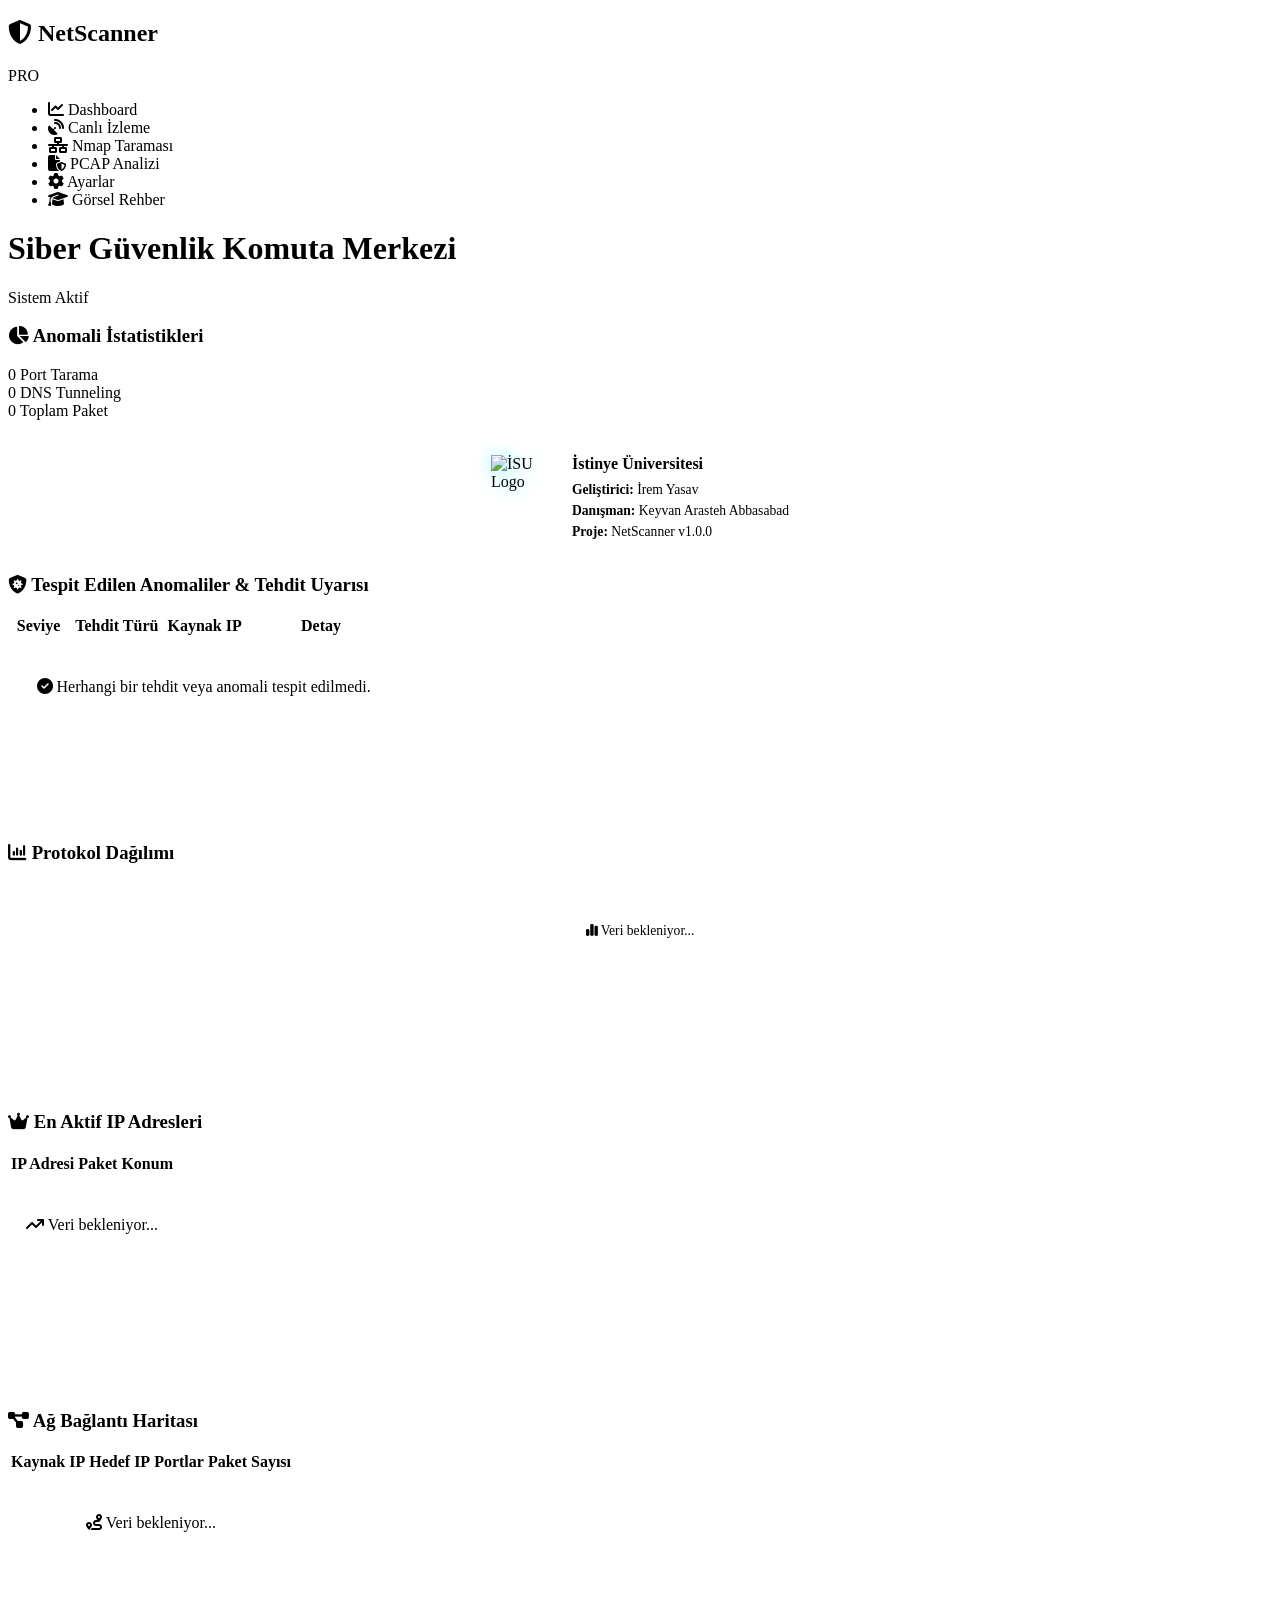
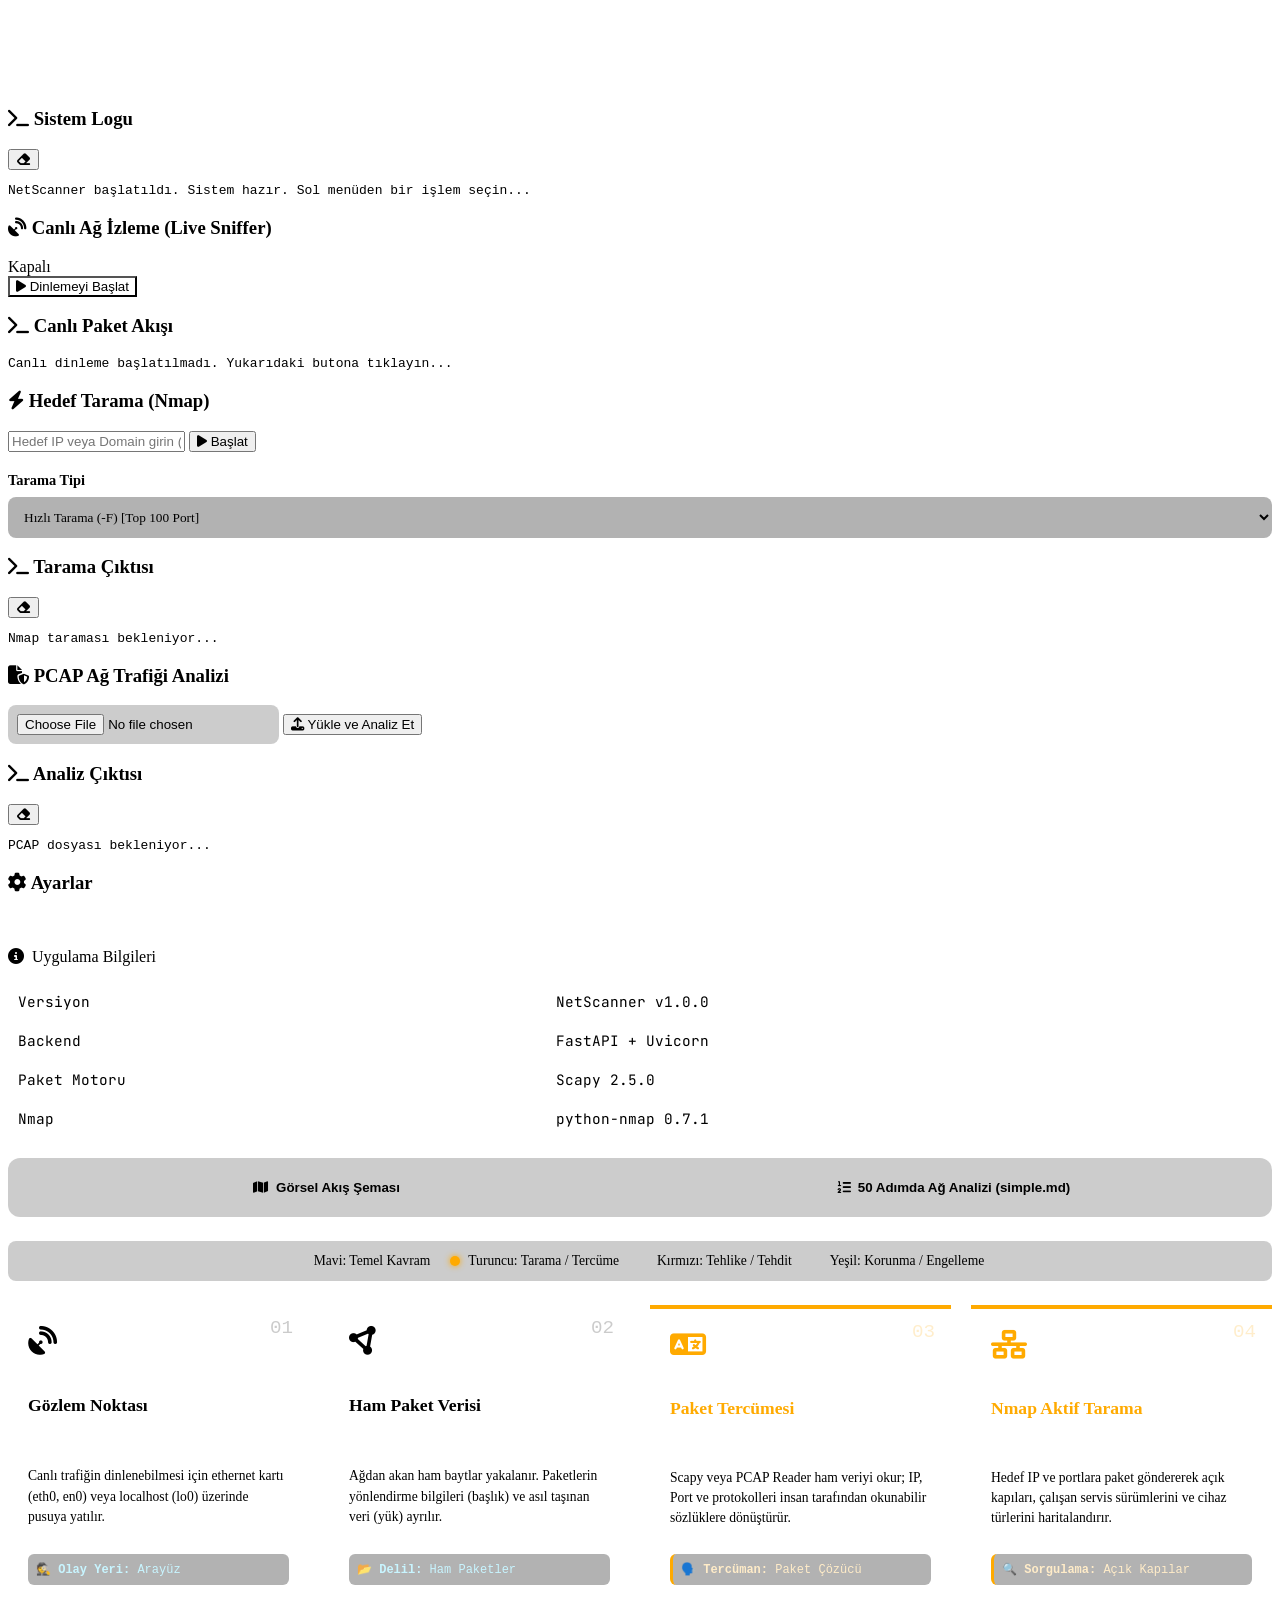
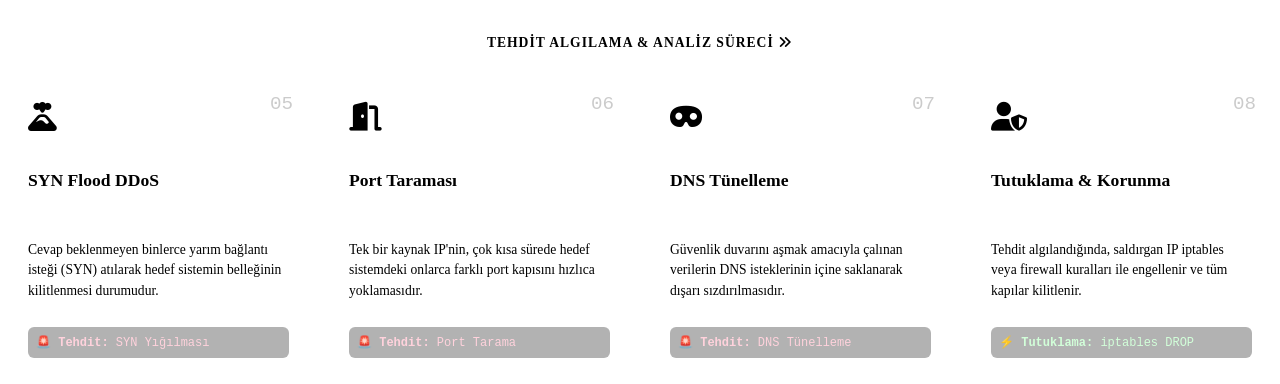
==== commit 9b53d56b: "feat: enhance dashboard with university branding, new monitoring widgets, and expanded Nmap scan con" ====
--- a/web/templates/index.html
+++ b/web/templates/index.html
@@ -44,7 +44,7 @@
                 <div class="dashboard-grid">
 
                     <!-- Stats Widget -->
-                    <div class="widget glass-panel span-3">
+                    <div class="widget glass-panel span-2">
                         <div class="widget-header">
                             <h3><i class="fa-solid fa-chart-pie"></i> Anomali İstatistikleri</h3>
                         </div>
@@ -61,6 +61,100 @@
                                 <span class="stat-value" id="stat-total-packets">0</span>
                                 <span class="stat-label">Toplam Paket</span>
                             </div>
+                        </div>
+                    </div>
+
+                    <!-- Developer & University Card -->
+                    <div class="widget glass-panel dev-card span-1">
+                        <div class="widget-body" style="display: flex; align-items: center; gap: 16px; height: 100%; justify-content: center; padding: 12px 20px;">
+                            <img src="/static/Isu_logo.svg" alt="İSU Logo" class="university-logo" style="width: 65px; height: 65px; filter: drop-shadow(0 0 8px rgba(0, 240, 255, 0.4)); animation: spin-slow 20s linear infinite;">
+                            <div class="dev-info" style="font-size: 0.85rem; line-height: 1.4; color: var(--text-muted);">
+                                <h4 style="color: var(--primary-color); font-weight: 800; font-size: 1rem; margin-bottom: 4px;">İstinye Üniversitesi</h4>
+                                <p style="margin: 2px 0;"><strong style="color: var(--text-color);">Geliştirici:</strong> İrem Yasav</p>
+                                <p style="margin: 2px 0;"><strong style="color: var(--text-color);">Danışman:</strong> Keyvan Arasteh Abbasabad</p>
+                                <p style="margin: 2px 0;"><strong style="color: var(--text-color);">Proje:</strong> NetScanner v1.0.0</p>
+                            </div>
+                        </div>
+                    </div>
+
+                    <!-- Son Tehditler / Anomali Listesi Panel -->
+                    <div class="widget glass-panel span-2" style="min-height: 250px;">
+                        <div class="widget-header">
+                            <h3><i class="fa-solid fa-shield-virus"></i> Tespit Edilen Anomaliler & Tehdit Uyarısı</h3>
+                        </div>
+                        <div class="widget-body" style="padding: 0; max-height: 220px; overflow-y: auto;">
+                            <table class="styled-table" id="db-anomalies-table">
+                                <thead>
+                                    <tr>
+                                        <th style="width: 15%;">Seviye</th>
+                                        <th style="width: 25%;">Tehdit Türü</th>
+                                        <th style="width: 20%;">Kaynak IP</th>
+                                        <th style="width: 40%;">Detay</th>
+                                    </tr>
+                                </thead>
+                                <tbody>
+                                    <tr>
+                                        <td colspan="4" class="no-data-placeholder" style="text-align: center; color: var(--text-muted); padding: 40px 0;"><i class="fa-solid fa-circle-check" style="color:var(--success-color);"></i> Herhangi bir tehdit veya anomali tespit edilmedi.</td>
+                                    </tr>
+                                </tbody>
+                            </table>
+                        </div>
+                    </div>
+
+                    <!-- Protokol Dağılımı Panel -->
+                    <div class="widget glass-panel span-1" style="min-height: 250px;">
+                        <div class="widget-header">
+                            <h3><i class="fa-solid fa-chart-column"></i> Protokol Dağılımı</h3>
+                        </div>
+                        <div class="widget-body" id="db-protocols-container" style="display: flex; flex-direction: column; gap: 12px; max-height: 220px; overflow-y: auto;">
+                            <div class="no-data-placeholder" style="text-align: center; color: var(--text-muted); font-size: 0.85rem; padding-top: 40px;"><i class="fa-solid fa-chart-simple"></i> Veri bekleniyor...</div>
+                        </div>
+                    </div>
+
+                    <!-- En Aktif IP Adresleri (Top Talkers) Table -->
+                    <div class="widget glass-panel span-1" style="min-height: 280px;">
+                        <div class="widget-header">
+                            <h3><i class="fa-solid fa-crown"></i> En Aktif IP Adresleri</h3>
+                        </div>
+                        <div class="widget-body" style="padding: 0; max-height: 240px; overflow-y: auto;">
+                            <table class="styled-table" id="db-top-talkers-table">
+                                <thead>
+                                    <tr>
+                                        <th>IP Adresi</th>
+                                        <th>Paket</th>
+                                        <th>Konum</th>
+                                    </tr>
+                                </thead>
+                                <tbody>
+                                    <tr>
+                                        <td colspan="3" class="no-data-placeholder" style="text-align: center; color: var(--text-muted); padding: 40px 0;"><i class="fa-solid fa-arrow-trend-up"></i> Veri bekleniyor...</td>
+                                    </tr>
+                                </tbody>
+                            </table>
+                        </div>
+                    </div>
+
+                    <!-- Bağlantı Haritası (Connection Map) Table -->
+                    <div class="widget glass-panel span-2" style="min-height: 280px;">
+                        <div class="widget-header">
+                            <h3><i class="fa-solid fa-diagram-project"></i> Ağ Bağlantı Haritası</h3>
+                        </div>
+                        <div class="widget-body" style="padding: 0; max-height: 240px; overflow-y: auto;">
+                            <table class="styled-table" id="db-connection-table">
+                                <thead>
+                                    <tr>
+                                        <th>Kaynak IP</th>
+                                        <th>Hedef IP</th>
+                                        <th>Portlar</th>
+                                        <th>Paket Sayısı</th>
+                                    </tr>
+                                </thead>
+                                <tbody>
+                                    <tr>
+                                        <td colspan="4" class="no-data-placeholder" style="text-align: center; color: var(--text-muted); padding: 40px 0;"><i class="fa-solid fa-route"></i> Veri bekleniyor...</td>
+                                    </tr>
+                                </tbody>
+                            </table>
                         </div>
                     </div>
 
@@ -120,17 +214,45 @@
                         </div>
                         <div class="widget-body">
                             <form id="scan-form">
-                                <div class="input-group">
+                                <div class="input-group" style="margin-bottom: 20px;">
                                     <input type="text" id="target-ip" placeholder="Hedef IP veya Domain girin (Örn: scanme.nmap.org)" required>
                                     <button type="submit" class="btn-primary" id="btn-scan">
                                         <i class="fa-solid fa-play"></i> Başlat
                                     </button>
                                 </div>
-                                <div class="scan-options">
-                                    <label><input type="radio" name="scan_type" value="quick" checked> Hızlı Tarama</label>
-                                    <label><input type="radio" name="scan_type" value="detailed"> Derin Tarama (-sV -O)</label>
+                                <div class="scan-options-group" style="margin-top: 15px;">
+                                    <label for="nmap-scan-type" style="display:block; margin-bottom:8px; font-weight:600; color:var(--text-muted); font-size:0.9rem;">Tarama Tipi</label>
+                                    <select id="nmap-scan-type" class="styled-select" style="width:100%; padding:12px; background:rgba(0,0,0,0.3); border:1px solid var(--border-color); border-radius:8px; color:var(--text-color); font-family:inherit; outline:none; transition:0.3s; cursor:pointer;">
+                                        <option value="quick">Hızlı Tarama (-F) [Top 100 Port]</option>
+                                        <option value="discovery">Cihaz Keşfi (-sn) [Ping Scan]</option>
+                                        <option value="service">Servis Versiyon Tespiti (-sV)</option>
+                                        <option value="os">İşletim Sistemi Analizi (-O) (Kök/Root Yetkisi)</option>
+                                        <option value="aggressive">Agresif Tarama (-A) (Kök/Root Yetkisi)</option>
+                                        <option value="vuln">NSE Zafiyet Taraması (--script=vuln)</option>
+                                    </select>
                                 </div>
                             </form>
+                        </div>
+                    </div>
+
+                    <!-- Nmap Parsed Results Table -->
+                    <div class="widget glass-panel span-3" id="nmap-parsed-widget" style="display: none;">
+                        <div class="widget-header">
+                            <h3><i class="fa-solid fa-list-check"></i> Açık Portlar ve Servisler</h3>
+                        </div>
+                        <div class="widget-body" style="padding: 0; max-height: 300px; overflow-y: auto;">
+                            <table class="styled-table" id="nmap-ports-table">
+                                <thead>
+                                    <tr>
+                                        <th>Port</th>
+                                        <th>Durum</th>
+                                        <th>Servis</th>
+                                    </tr>
+                                </thead>
+                                <tbody>
+                                    <!-- Dynamic rows will be inserted here -->
+                                </tbody>
+                            </table>
                         </div>
                     </div>
 
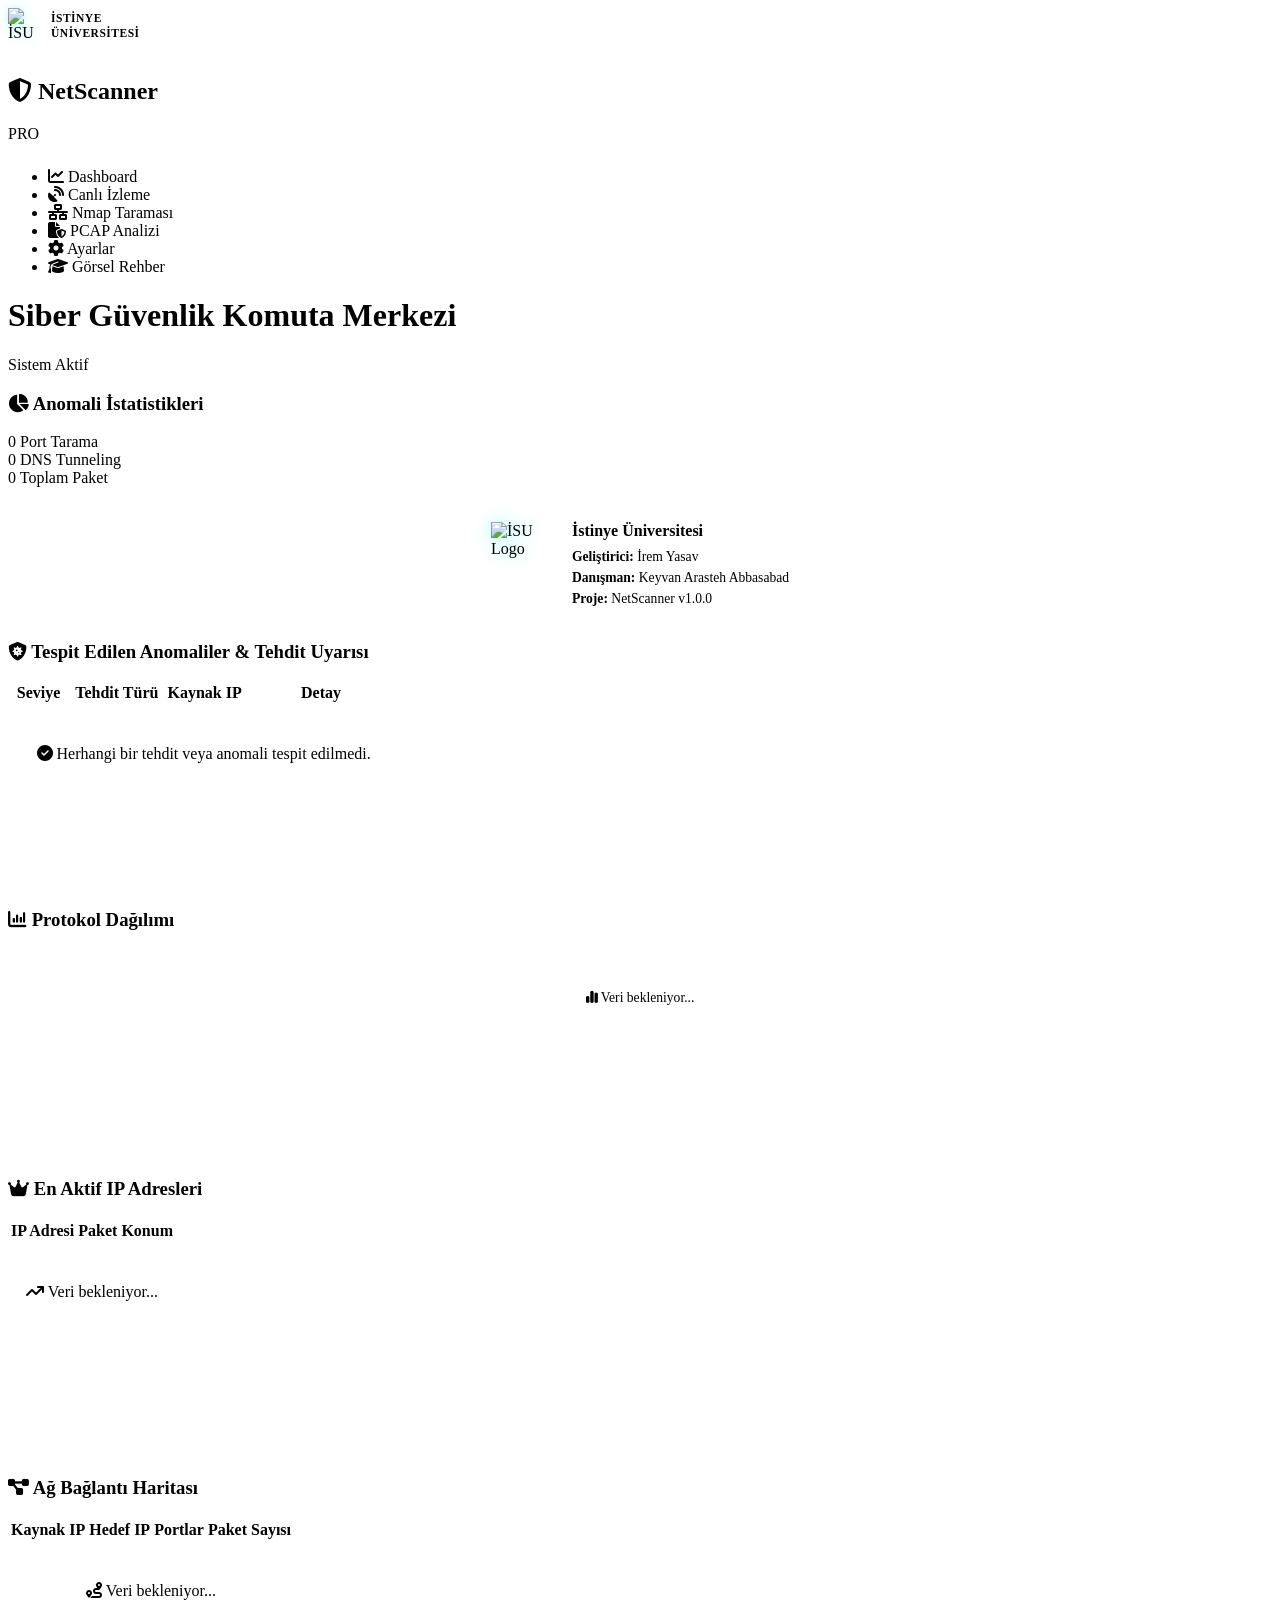
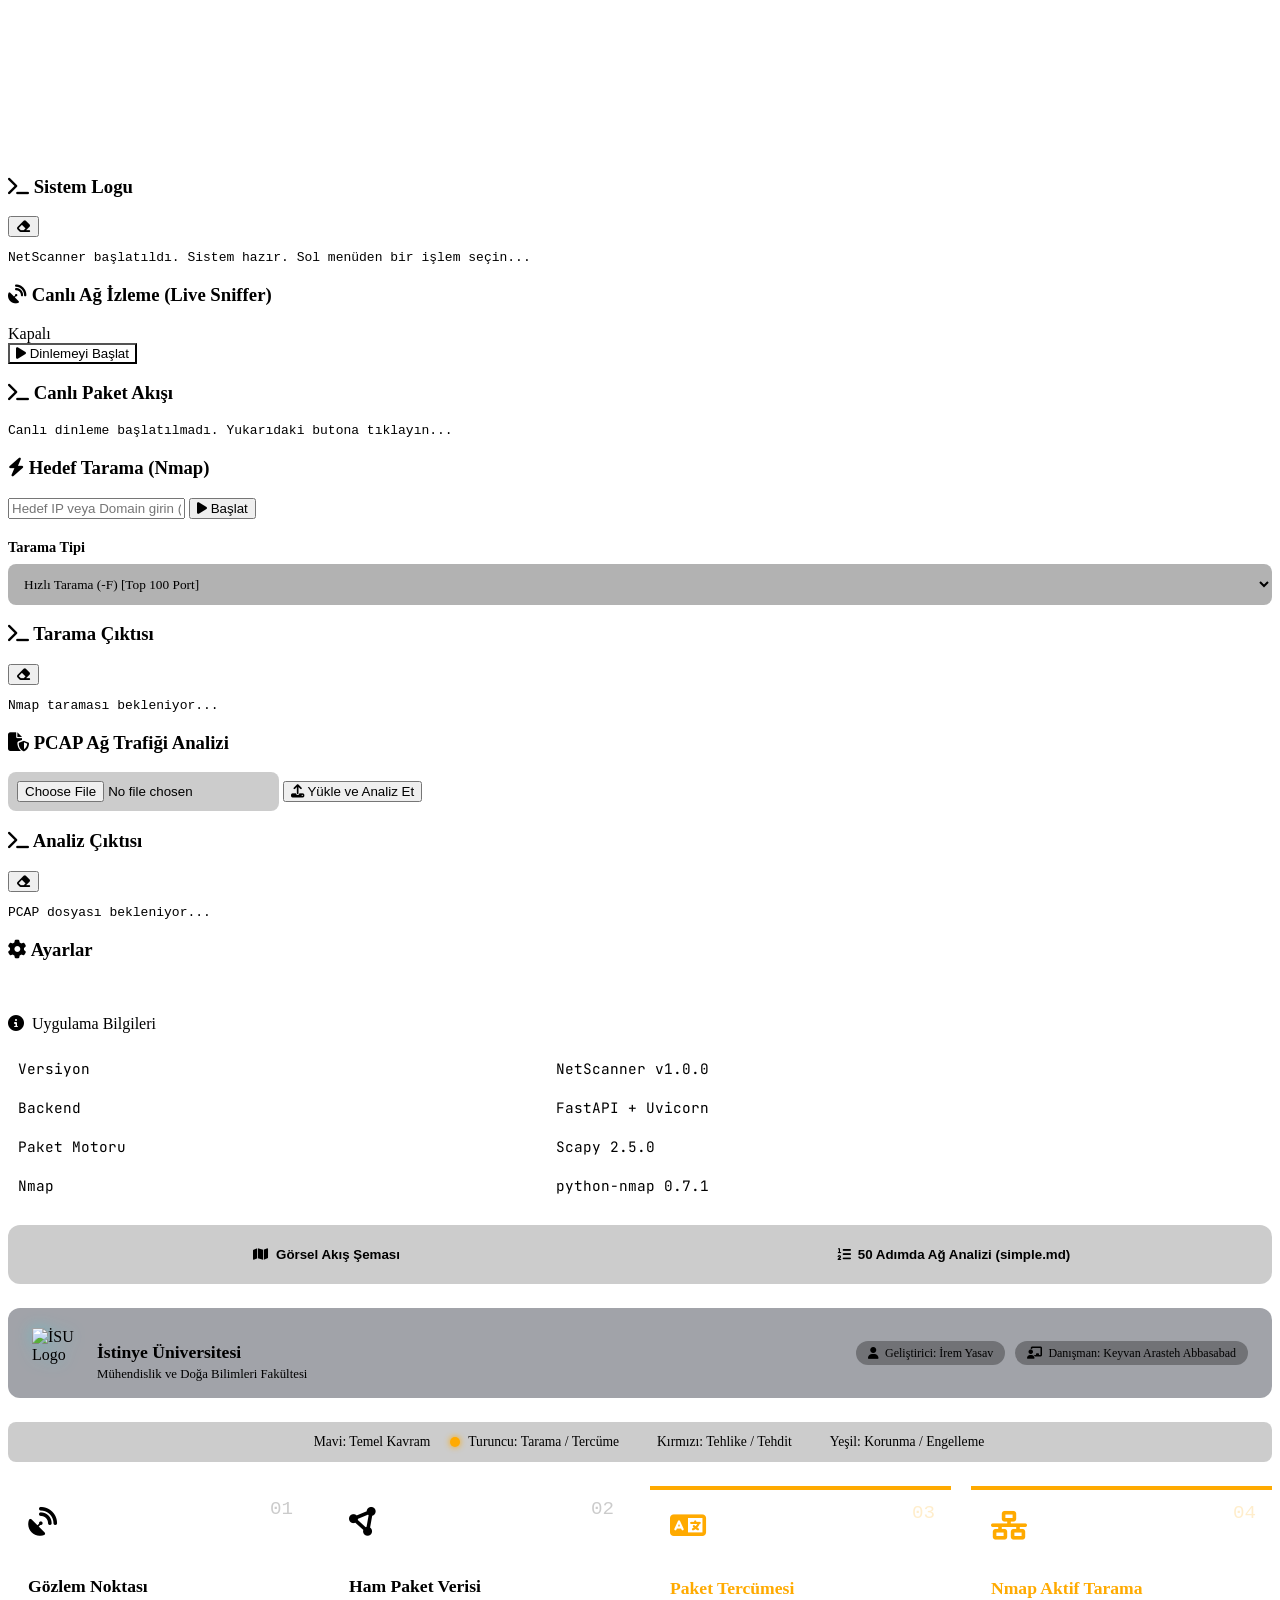
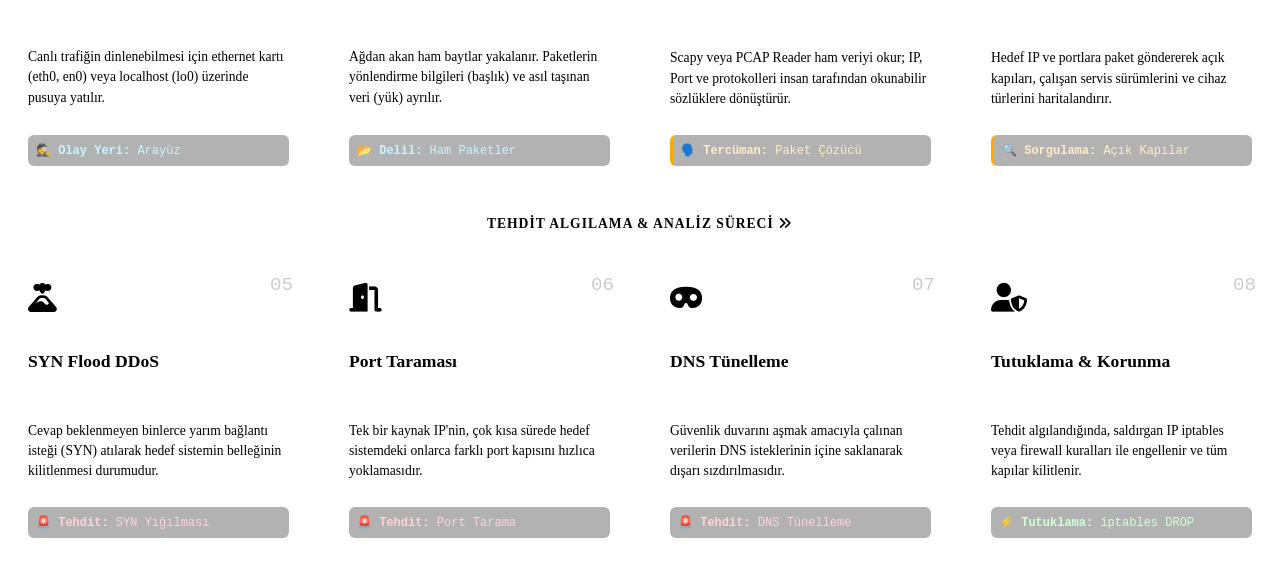
==== commit 176658a7: "feat: add academic branding and developer information to the dashboard and infographic pages" ====
--- a/web/templates/index.html
+++ b/web/templates/index.html
@@ -14,7 +14,13 @@
     <div class="app-container">
         <!-- Sidebar Navigation -->
         <aside class="sidebar glass-panel">
-            <div class="logo-area">
+            <div class="university-sidebar-header" style="display: flex; align-items: center; gap: 8px; margin-bottom: 20px; padding-bottom: 15px; border-bottom: 1px solid var(--border-color);">
+                <img src="/static/Isu_logo.svg" alt="İSU Logo" class="university-logo-sidebar" style="width: 35px; height: 35px; filter: drop-shadow(0 0 5px rgba(0, 240, 255, 0.3)); transition: transform 0.4s ease;">
+                <div style="font-size: 0.72rem; line-height: 1.3; font-weight: 800; color: var(--text-muted); text-transform: uppercase; letter-spacing: 0.5px;">
+                    İstinye<br><span style="color: var(--primary-color);">Üniversitesi</span>
+                </div>
+            </div>
+            <div class="logo-area" style="margin-bottom: 25px;">
                 <h2><i class="fa-solid fa-shield-halved"></i> NetScanner</h2>
                 <span class="badge">PRO</span>
             </div>
@@ -350,6 +356,19 @@
 
                 <!-- Tab Content 1: Infographic -->
                 <div id="guide-tab-infographic" class="guide-tab-content active-tab">
+                    <div class="guide-academic-header glass-panel" style="display: flex; align-items: center; justify-content: space-between; gap: 20px; padding: 16px 24px; margin-bottom: 24px; border-radius: 12px; background: rgba(20, 26, 40, 0.4);">
+                        <div style="display: flex; align-items: center; gap: 15px;">
+                            <img src="/static/Isu_logo.svg" alt="İSU Logo" style="width: 50px; height: 50px; filter: drop-shadow(0 0 8px rgba(0, 240, 255, 0.3));">
+                            <div>
+                                <h3 style="font-size: 1.1rem; font-weight: 800; color: var(--primary-color); margin-bottom: 4px;">İstinye Üniversitesi</h3>
+                                <p style="font-size: 0.8rem; color: var(--text-muted); margin: 0;">Mühendislik ve Doğa Bilimleri Fakültesi</p>
+                            </div>
+                        </div>
+                        <div style="display: flex; gap: 10px; flex-wrap: wrap;">
+                            <span class="info-badge-dashboard" style="background: rgba(0,0,0,0.3); border: 1px solid var(--border-color); padding: 4.5px 12px; border-radius: 20px; font-size: 0.75rem; color: var(--text-muted); display: flex; align-items: center; gap: 6px; transition: 0.3s;"><i class="fa-solid fa-user" style="color: var(--primary-color);"></i> Geliştirici: İrem Yasav</span>
+                            <span class="info-badge-dashboard" style="background: rgba(0,0,0,0.3); border: 1px solid var(--border-color); padding: 4.5px 12px; border-radius: 20px; font-size: 0.75rem; color: var(--text-muted); display: flex; align-items: center; gap: 6px; transition: 0.3s;"><i class="fa-solid fa-chalkboard-user" style="color: var(--warning-color);"></i> Danışman: Keyvan Arasteh Abbasabad</span>
+                        </div>
+                    </div>
                     <div class="color-legend-box" style="display: flex; justify-content: center; gap: 20px; flex-wrap: wrap; margin-bottom: 24px; padding: 12px; background: rgba(0,0,0,0.2); border-radius: 8px; border: 1px solid var(--border-color); font-size: 0.85rem;">
                         <div style="display: flex; align-items: center; gap: 8px;"><span style="width: 10px; height: 10px; border-radius: 50%; background: var(--primary-color); box-shadow: 0 0 6px var(--primary-color);"></span> Mavi: Temel Kavram</div>
                         <div style="display: flex; align-items: center; gap: 8px;"><span style="width: 10px; height: 10px; border-radius: 50%; background: #ffaa00; box-shadow: 0 0 6px #ffaa00;"></span> Turuncu: Tarama / Tercüme</div>
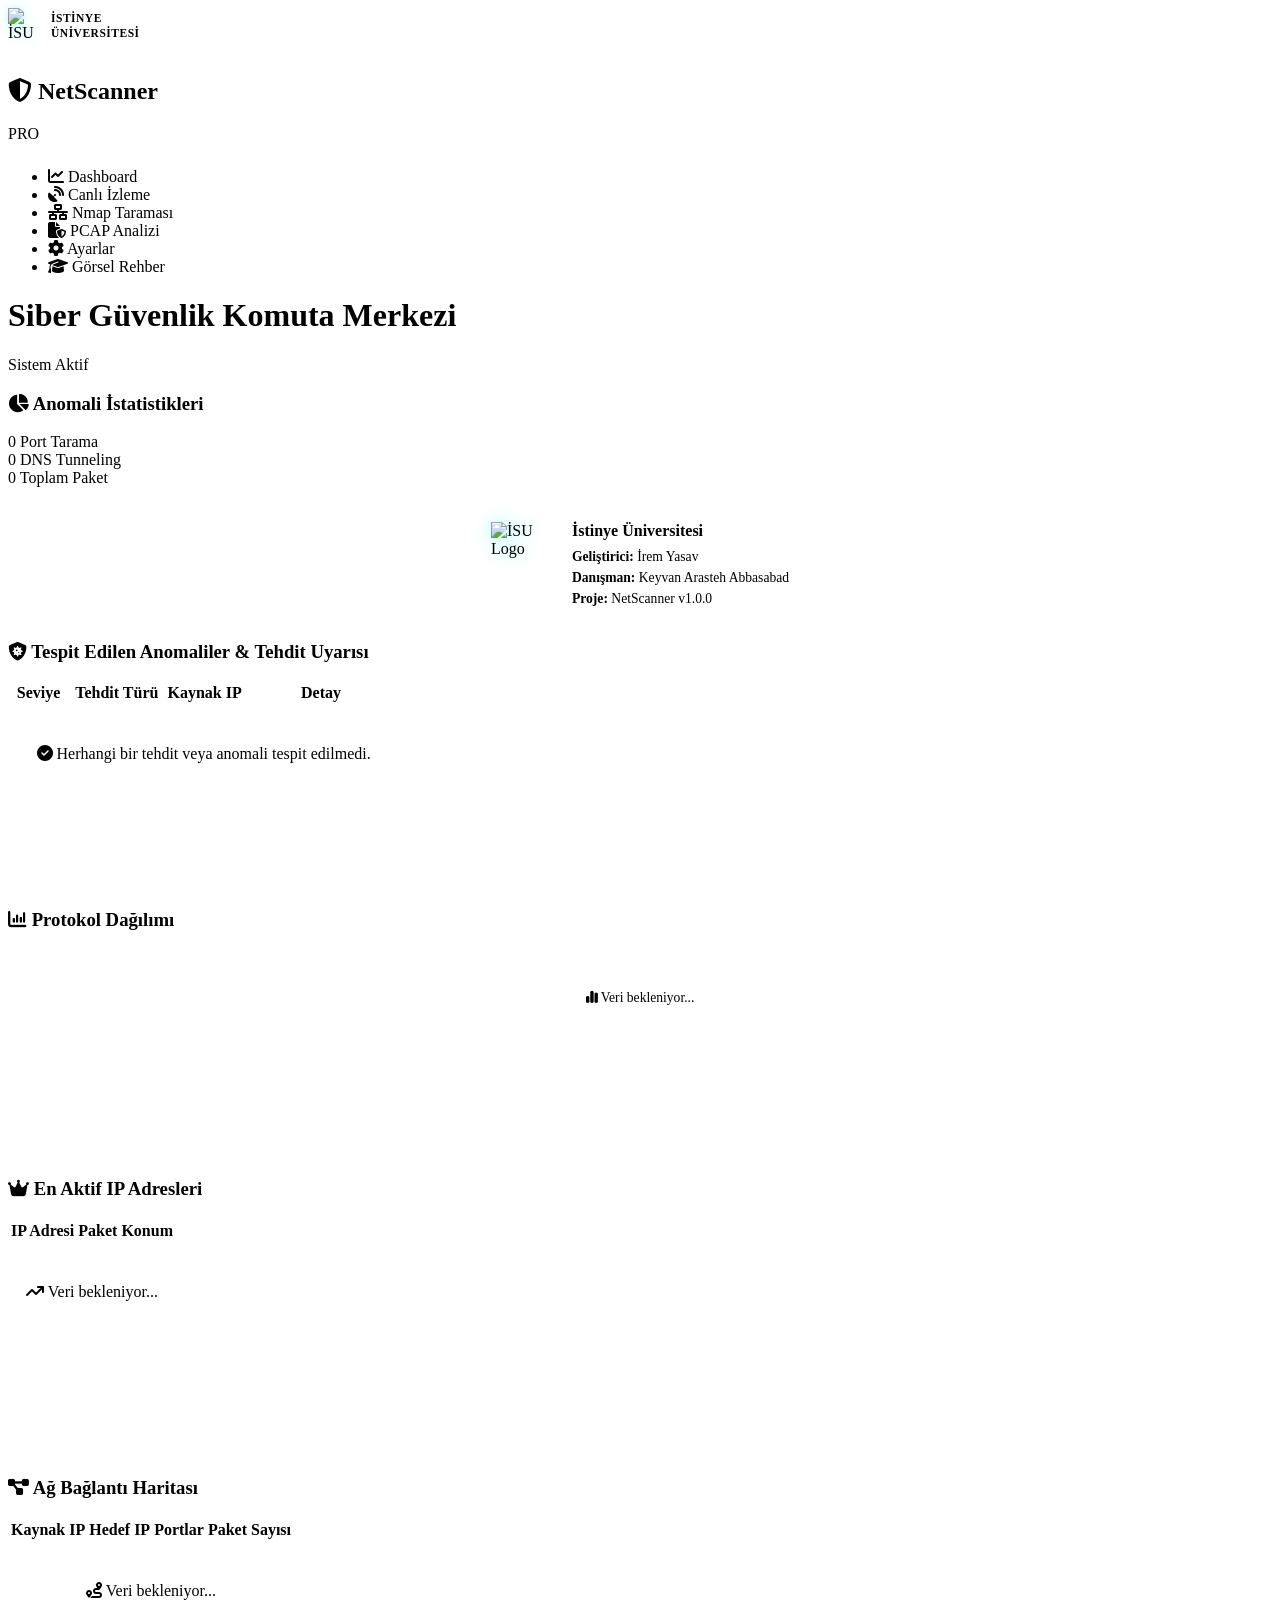
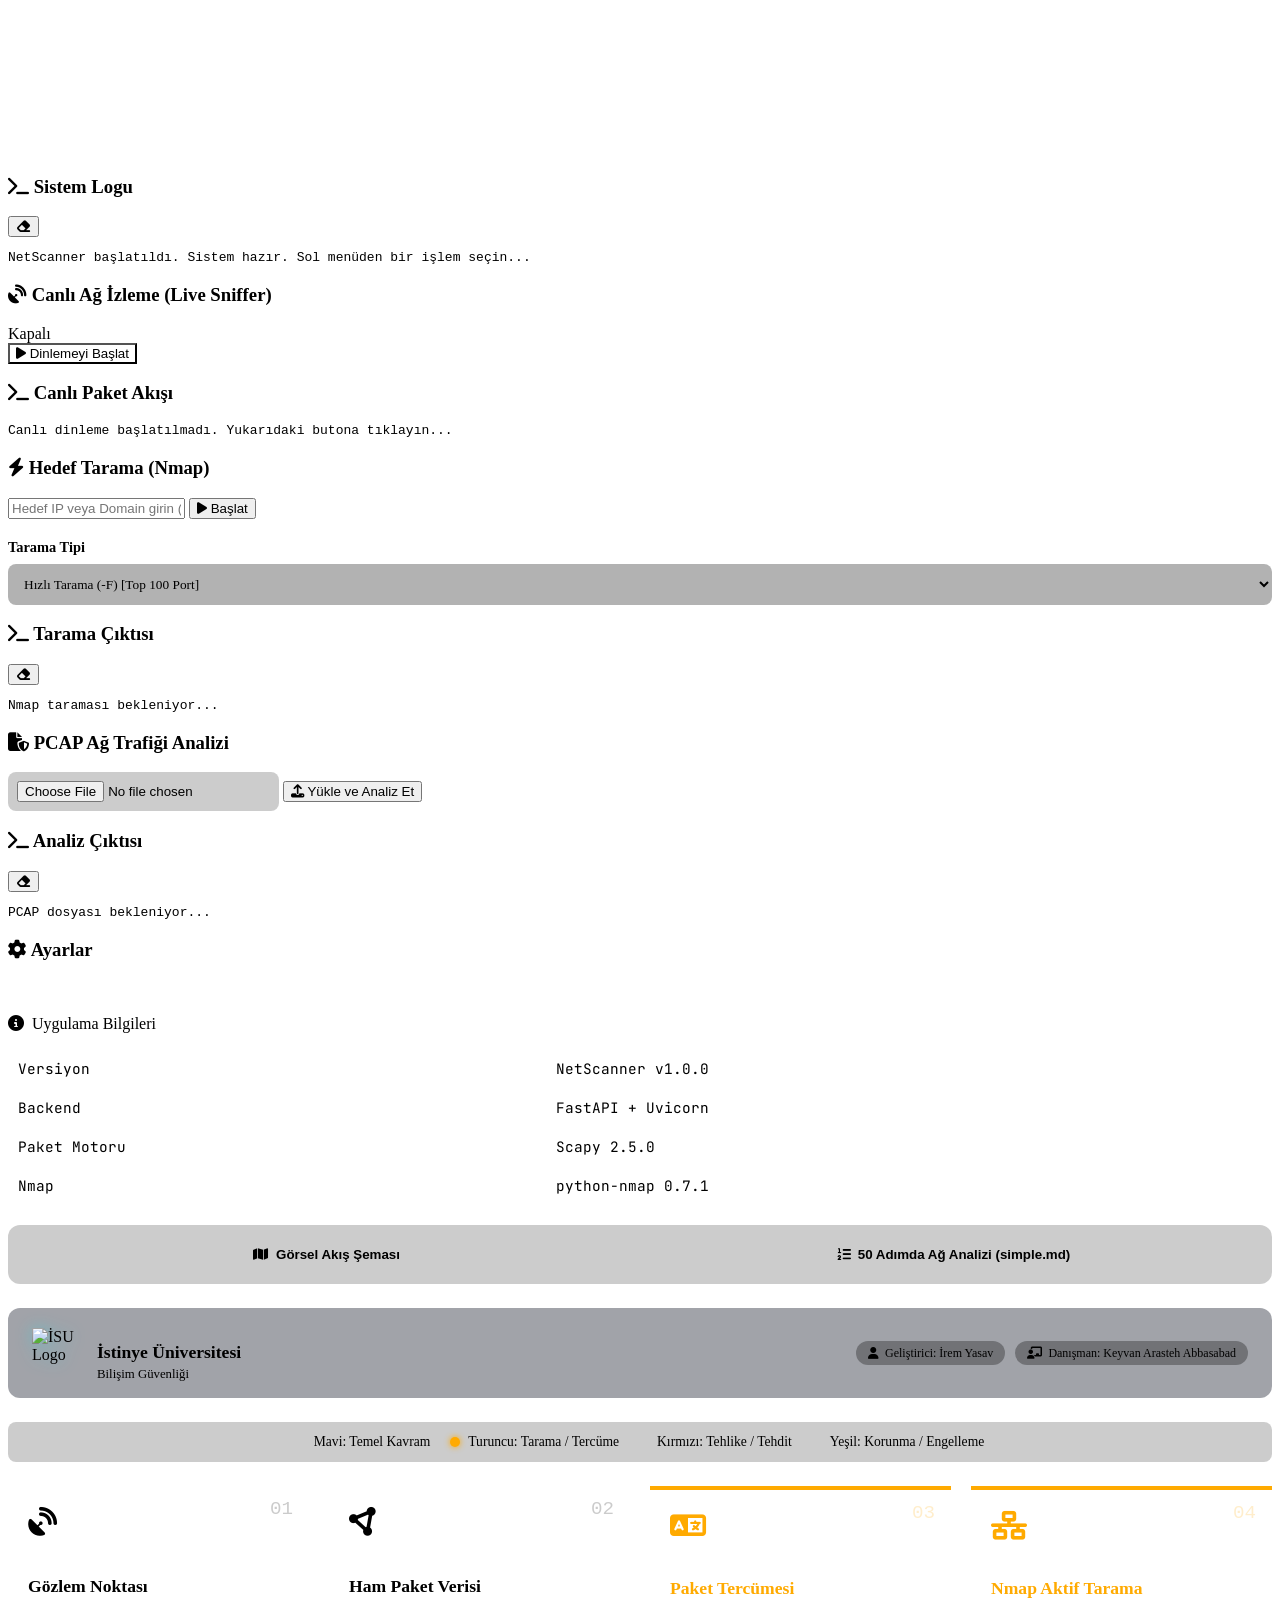
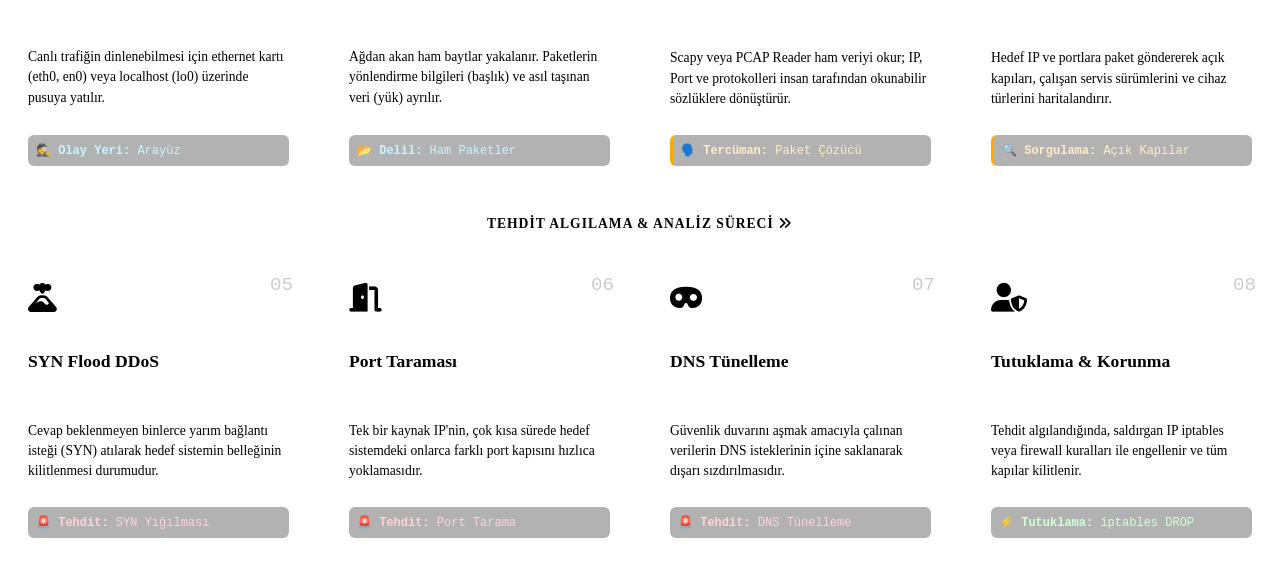
==== commit 328a0b61: "style: update faculty department name to Bilişim Güvenliği in index template" ====
--- a/web/templates/index.html
+++ b/web/templates/index.html
@@ -6,7 +6,7 @@
     <title>NetScanner | Gelişmiş Tehdit Analiz Merkezi</title>
     <link rel="stylesheet" href="/static/style.css">
     <!-- Google Fonts -->
-    <link href="https://fonts.googleapis.com/css2?family=Inter:wght@300;400;600;800&family=JetBrains+Mono:wght@400;700&display=swap" rel="stylesheet">
+    <link href="https://fonts.googleapis.com/css2?family=Inter:wght@300;400;600;800&amp;family=JetBrains+Mono:wght@400;700&amp;display=swap" rel="stylesheet">
     <!-- FontAwesome for Icons -->
     <link rel="stylesheet" href="https://cdnjs.cloudflare.com/ajax/libs/font-awesome/6.4.0/css/all.min.css">
 </head>
@@ -361,7 +361,7 @@
                             <img src="/static/Isu_logo.svg" alt="İSU Logo" style="width: 50px; height: 50px; filter: drop-shadow(0 0 8px rgba(0, 240, 255, 0.3));">
                             <div>
                                 <h3 style="font-size: 1.1rem; font-weight: 800; color: var(--primary-color); margin-bottom: 4px;">İstinye Üniversitesi</h3>
-                                <p style="font-size: 0.8rem; color: var(--text-muted); margin: 0;">Mühendislik ve Doğa Bilimleri Fakültesi</p>
+                                <p style="font-size: 0.8rem; color: var(--text-muted); margin: 0;">Bilişim Güvenliği</p>
                             </div>
                         </div>
                         <div style="display: flex; gap: 10px; flex-wrap: wrap;">
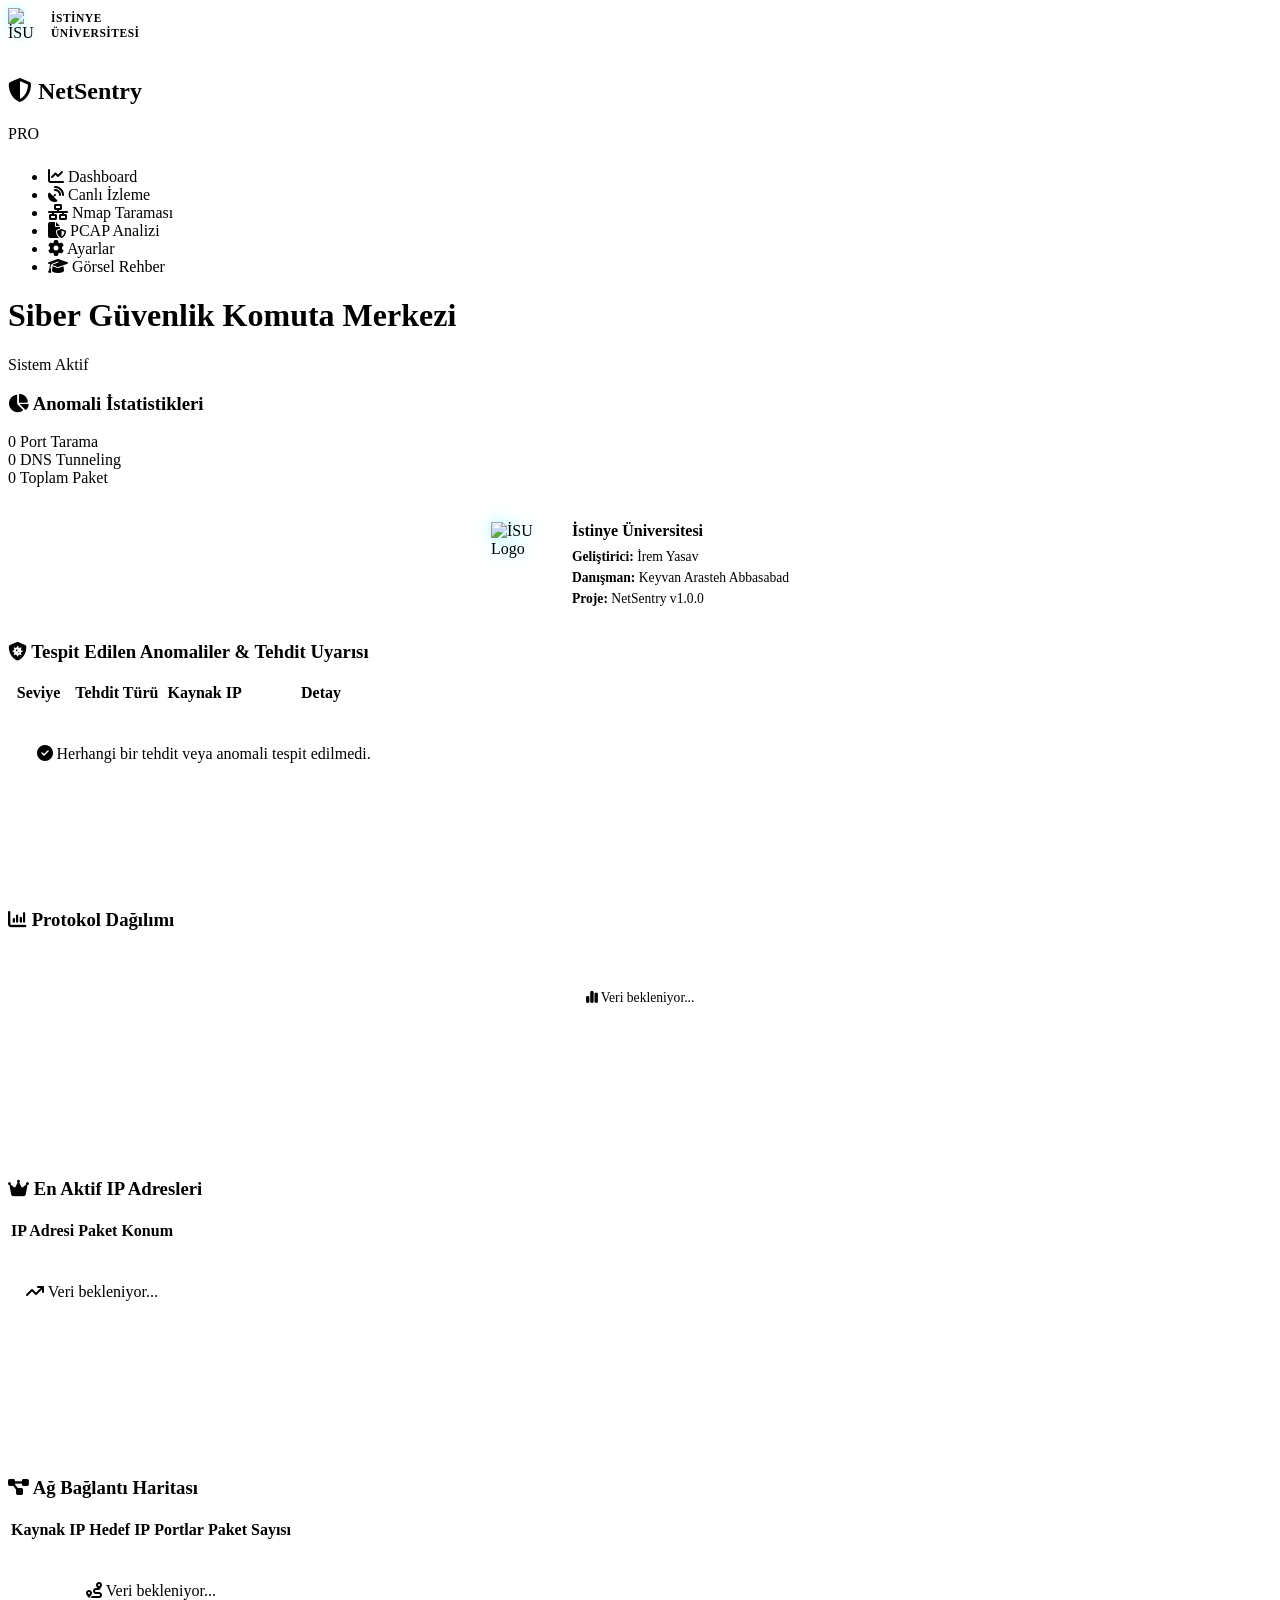
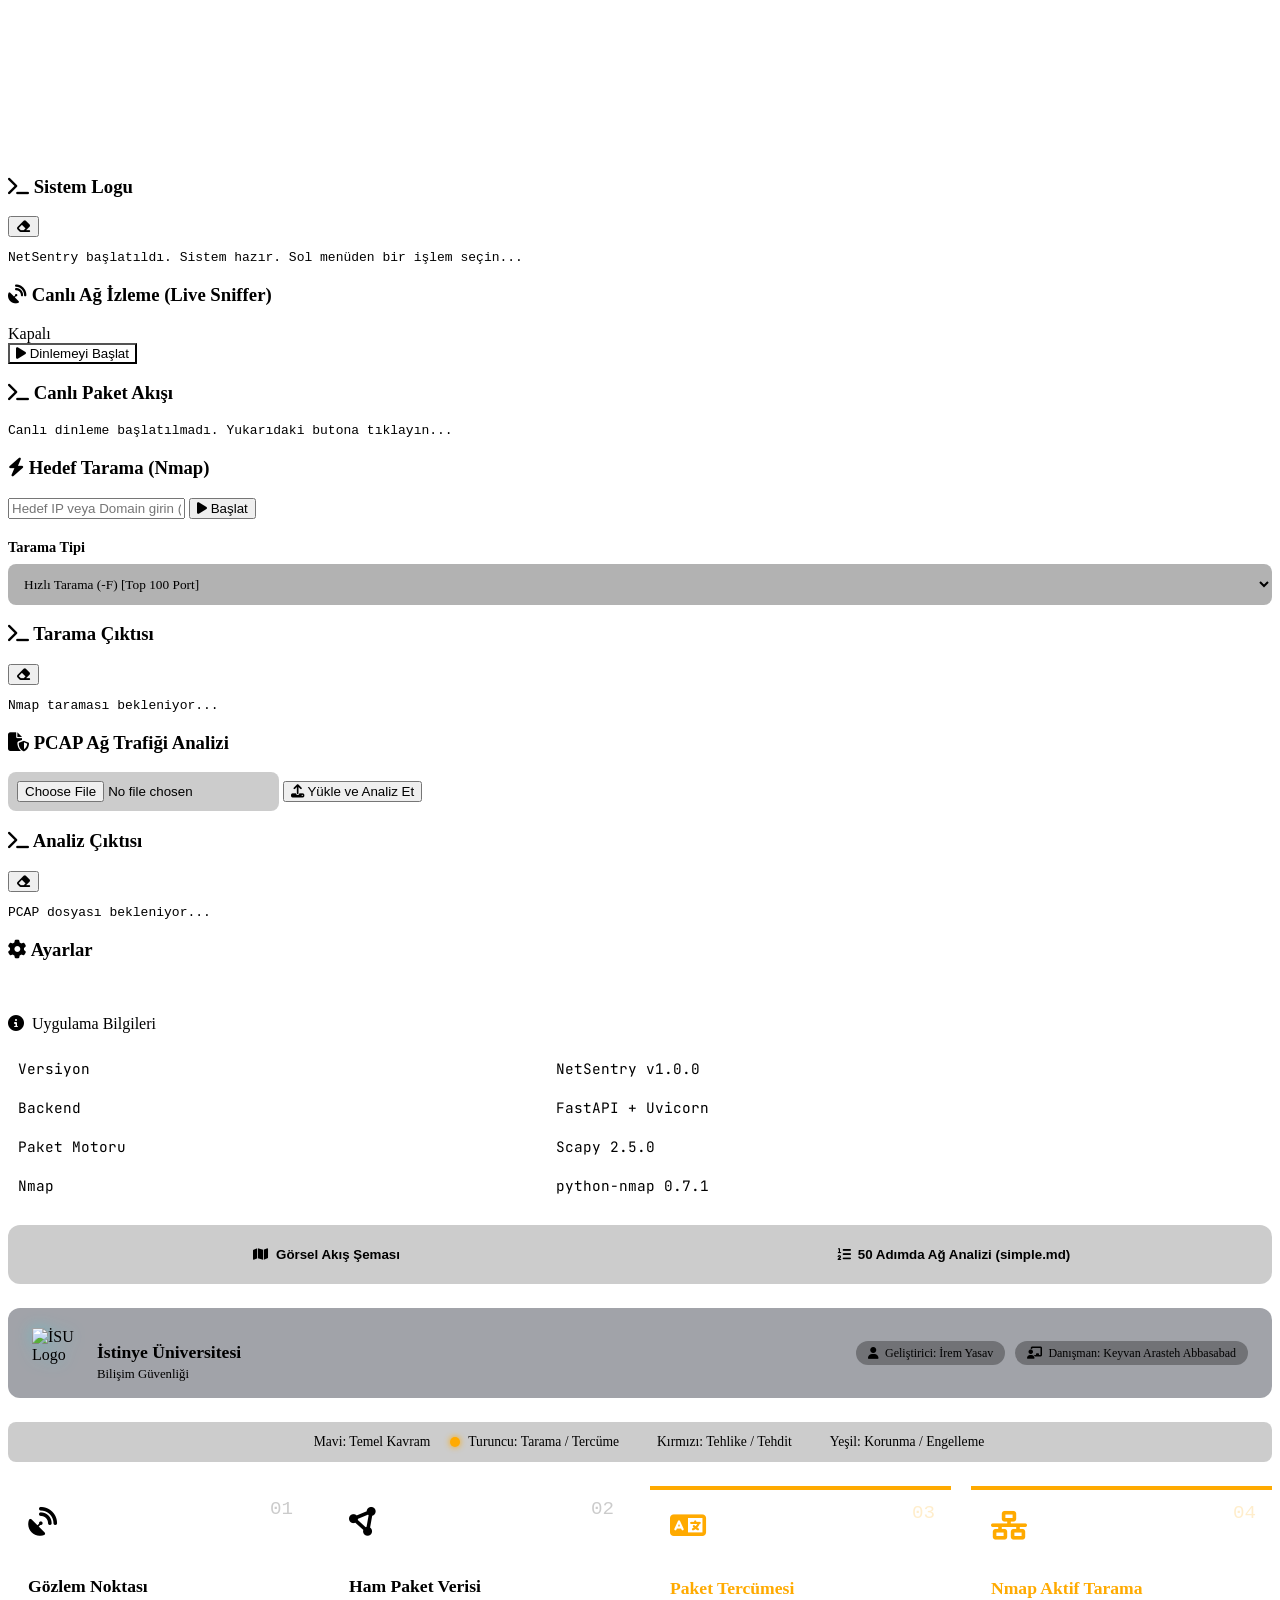
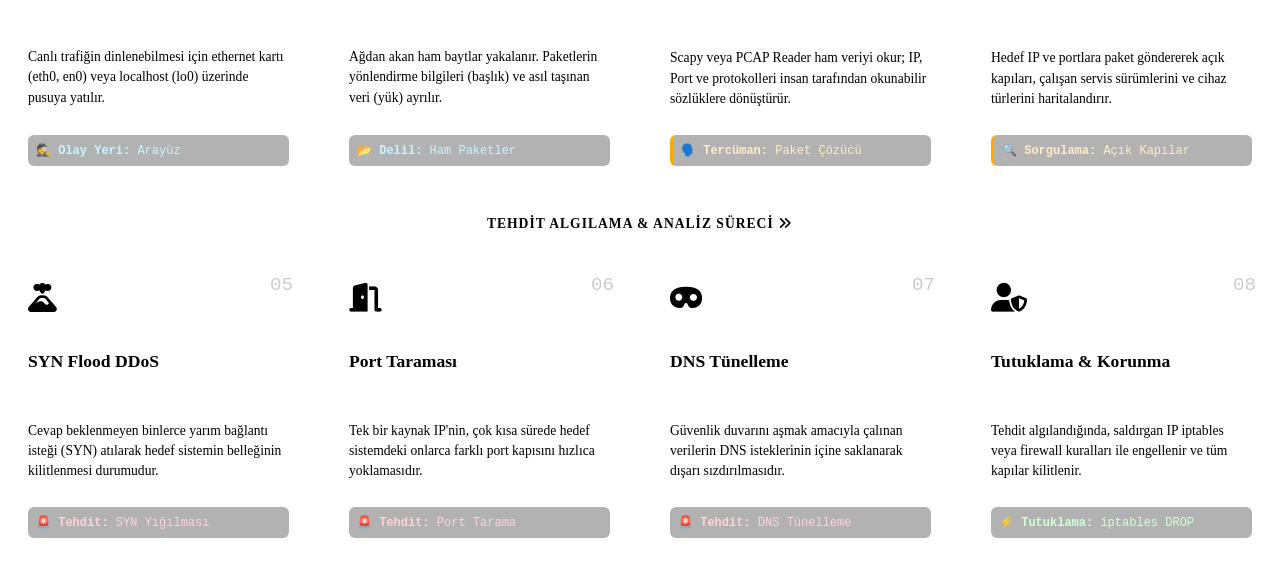
==== commit d20e114f: "refactor: rename project from NetScanner to NetSentry across templates, documentation, and backend c" ====
--- a/web/templates/index.html
+++ b/web/templates/index.html
@@ -3,7 +3,7 @@
 <head>
     <meta charset="UTF-8">
     <meta name="viewport" content="width=device-width, initial-scale=1.0">
-    <title>NetScanner | Gelişmiş Tehdit Analiz Merkezi</title>
+    <title>NetSentry | Gelişmiş Tehdit Analiz Merkezi</title>
     <link rel="stylesheet" href="/static/style.css">
     <!-- Google Fonts -->
     <link href="https://fonts.googleapis.com/css2?family=Inter:wght@300;400;600;800&amp;family=JetBrains+Mono:wght@400;700&amp;display=swap" rel="stylesheet">
@@ -21,7 +21,7 @@
                 </div>
             </div>
             <div class="logo-area" style="margin-bottom: 25px;">
-                <h2><i class="fa-solid fa-shield-halved"></i> NetScanner</h2>
+                <h2><i class="fa-solid fa-shield-halved"></i> NetSentry</h2>
                 <span class="badge">PRO</span>
             </div>
             
@@ -78,7 +78,7 @@
                                 <h4 style="color: var(--primary-color); font-weight: 800; font-size: 1rem; margin-bottom: 4px;">İstinye Üniversitesi</h4>
                                 <p style="margin: 2px 0;"><strong style="color: var(--text-color);">Geliştirici:</strong> İrem Yasav</p>
                                 <p style="margin: 2px 0;"><strong style="color: var(--text-color);">Danışman:</strong> Keyvan Arasteh Abbasabad</p>
-                                <p style="margin: 2px 0;"><strong style="color: var(--text-color);">Proje:</strong> NetScanner v1.0.0</p>
+                                <p style="margin: 2px 0;"><strong style="color: var(--text-color);">Proje:</strong> NetSentry v1.0.0</p>
                             </div>
                         </div>
                     </div>
@@ -171,7 +171,7 @@
                             <button id="clear-btn" class="btn-icon"><i class="fa-solid fa-eraser"></i></button>
                         </div>
                         <div class="widget-body terminal-body">
-                            <pre id="terminal-output">NetScanner başlatıldı. Sistem hazır. Sol menüden bir işlem seçin...</pre>
+                            <pre id="terminal-output">NetSentry başlatıldı. Sistem hazır. Sol menüden bir işlem seçin...</pre>
                             <div class="loader-line" id="scan-loader" style="display: none;"></div>
                         </div>
                     </div>
@@ -322,7 +322,7 @@
                                 <table style="width:100%; border-collapse:collapse; font-family:'JetBrains Mono',monospace; font-size:0.9em;">
                                     <tr style="border-bottom:1px solid var(--border-color);">
                                         <td style="padding:10px; color:var(--text-color);">Versiyon</td>
-                                        <td style="padding:10px; color:var(--primary-color);">NetScanner v1.0.0</td>
+                                        <td style="padding:10px; color:var(--primary-color);">NetSentry v1.0.0</td>
                                     </tr>
                                     <tr style="border-bottom:1px solid var(--border-color);">
                                         <td style="padding:10px; color:var(--text-color);">Backend</td>
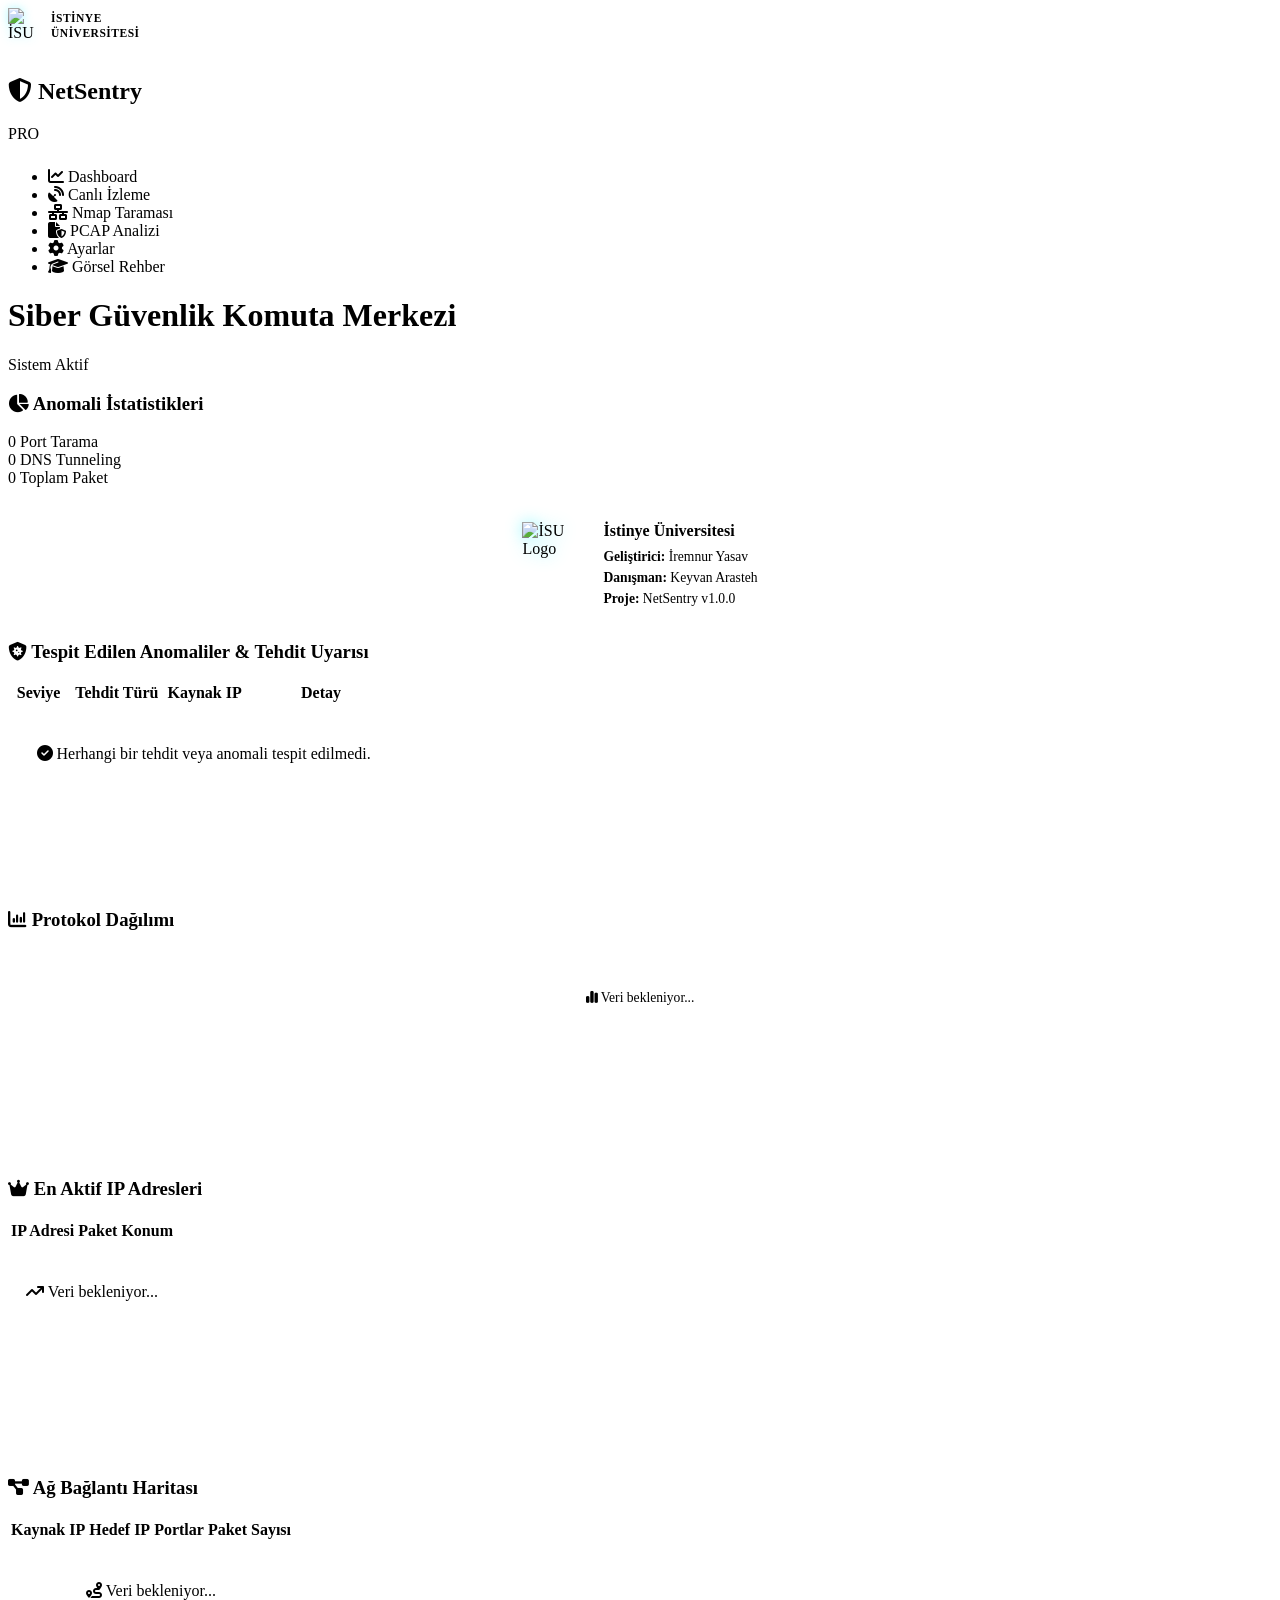
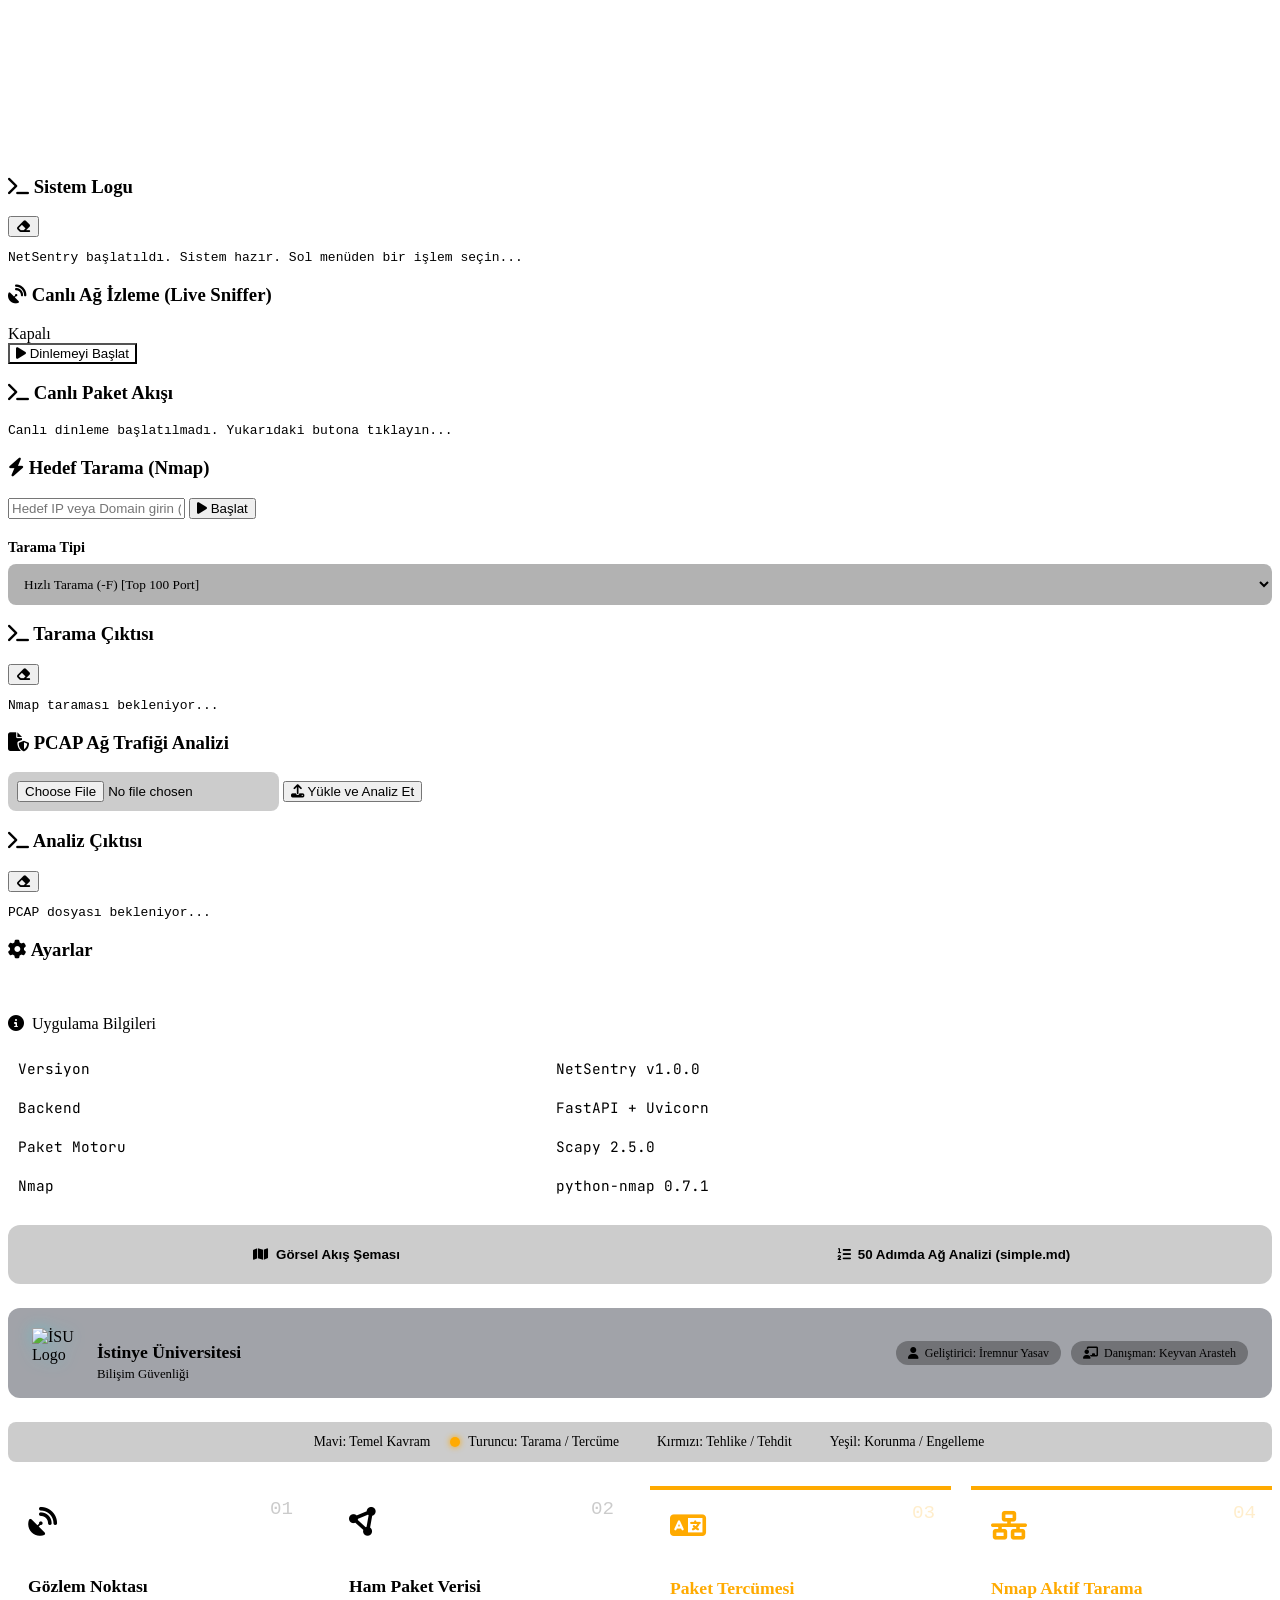
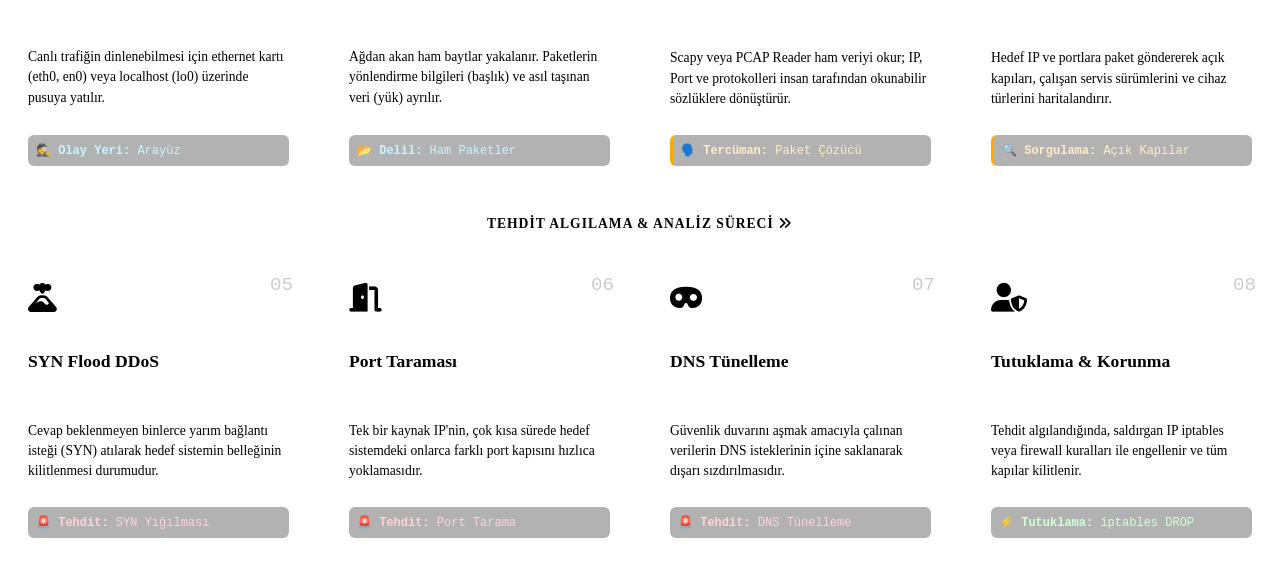
==== commit 07da614b: "chore: update developer and advisor names across documentation and project metadata, and add project" ====
--- a/web/templates/index.html
+++ b/web/templates/index.html
@@ -76,8 +76,8 @@
                             <img src="/static/Isu_logo.svg" alt="İSU Logo" class="university-logo" style="width: 65px; height: 65px; filter: drop-shadow(0 0 8px rgba(0, 240, 255, 0.4)); animation: spin-slow 20s linear infinite;">
                             <div class="dev-info" style="font-size: 0.85rem; line-height: 1.4; color: var(--text-muted);">
                                 <h4 style="color: var(--primary-color); font-weight: 800; font-size: 1rem; margin-bottom: 4px;">İstinye Üniversitesi</h4>
-                                <p style="margin: 2px 0;"><strong style="color: var(--text-color);">Geliştirici:</strong> İrem Yasav</p>
-                                <p style="margin: 2px 0;"><strong style="color: var(--text-color);">Danışman:</strong> Keyvan Arasteh Abbasabad</p>
+                                <p style="margin: 2px 0;"><strong style="color: var(--text-color);">Geliştirici:</strong> İremnur Yasav</p>
+                                <p style="margin: 2px 0;"><strong style="color: var(--text-color);">Danışman:</strong> Keyvan Arasteh</p>
                                 <p style="margin: 2px 0;"><strong style="color: var(--text-color);">Proje:</strong> NetSentry v1.0.0</p>
                             </div>
                         </div>
@@ -365,8 +365,8 @@
                             </div>
                         </div>
                         <div style="display: flex; gap: 10px; flex-wrap: wrap;">
-                            <span class="info-badge-dashboard" style="background: rgba(0,0,0,0.3); border: 1px solid var(--border-color); padding: 4.5px 12px; border-radius: 20px; font-size: 0.75rem; color: var(--text-muted); display: flex; align-items: center; gap: 6px; transition: 0.3s;"><i class="fa-solid fa-user" style="color: var(--primary-color);"></i> Geliştirici: İrem Yasav</span>
-                            <span class="info-badge-dashboard" style="background: rgba(0,0,0,0.3); border: 1px solid var(--border-color); padding: 4.5px 12px; border-radius: 20px; font-size: 0.75rem; color: var(--text-muted); display: flex; align-items: center; gap: 6px; transition: 0.3s;"><i class="fa-solid fa-chalkboard-user" style="color: var(--warning-color);"></i> Danışman: Keyvan Arasteh Abbasabad</span>
+                            <span class="info-badge-dashboard" style="background: rgba(0,0,0,0.3); border: 1px solid var(--border-color); padding: 4.5px 12px; border-radius: 20px; font-size: 0.75rem; color: var(--text-muted); display: flex; align-items: center; gap: 6px; transition: 0.3s;"><i class="fa-solid fa-user" style="color: var(--primary-color);"></i> Geliştirici: İremnur Yasav</span>
+                            <span class="info-badge-dashboard" style="background: rgba(0,0,0,0.3); border: 1px solid var(--border-color); padding: 4.5px 12px; border-radius: 20px; font-size: 0.75rem; color: var(--text-muted); display: flex; align-items: center; gap: 6px; transition: 0.3s;"><i class="fa-solid fa-chalkboard-user" style="color: var(--warning-color);"></i> Danışman: Keyvan Arasteh</span>
                         </div>
                     </div>
                     <div class="color-legend-box" style="display: flex; justify-content: center; gap: 20px; flex-wrap: wrap; margin-bottom: 24px; padding: 12px; background: rgba(0,0,0,0.2); border-radius: 8px; border: 1px solid var(--border-color); font-size: 0.85rem;">
